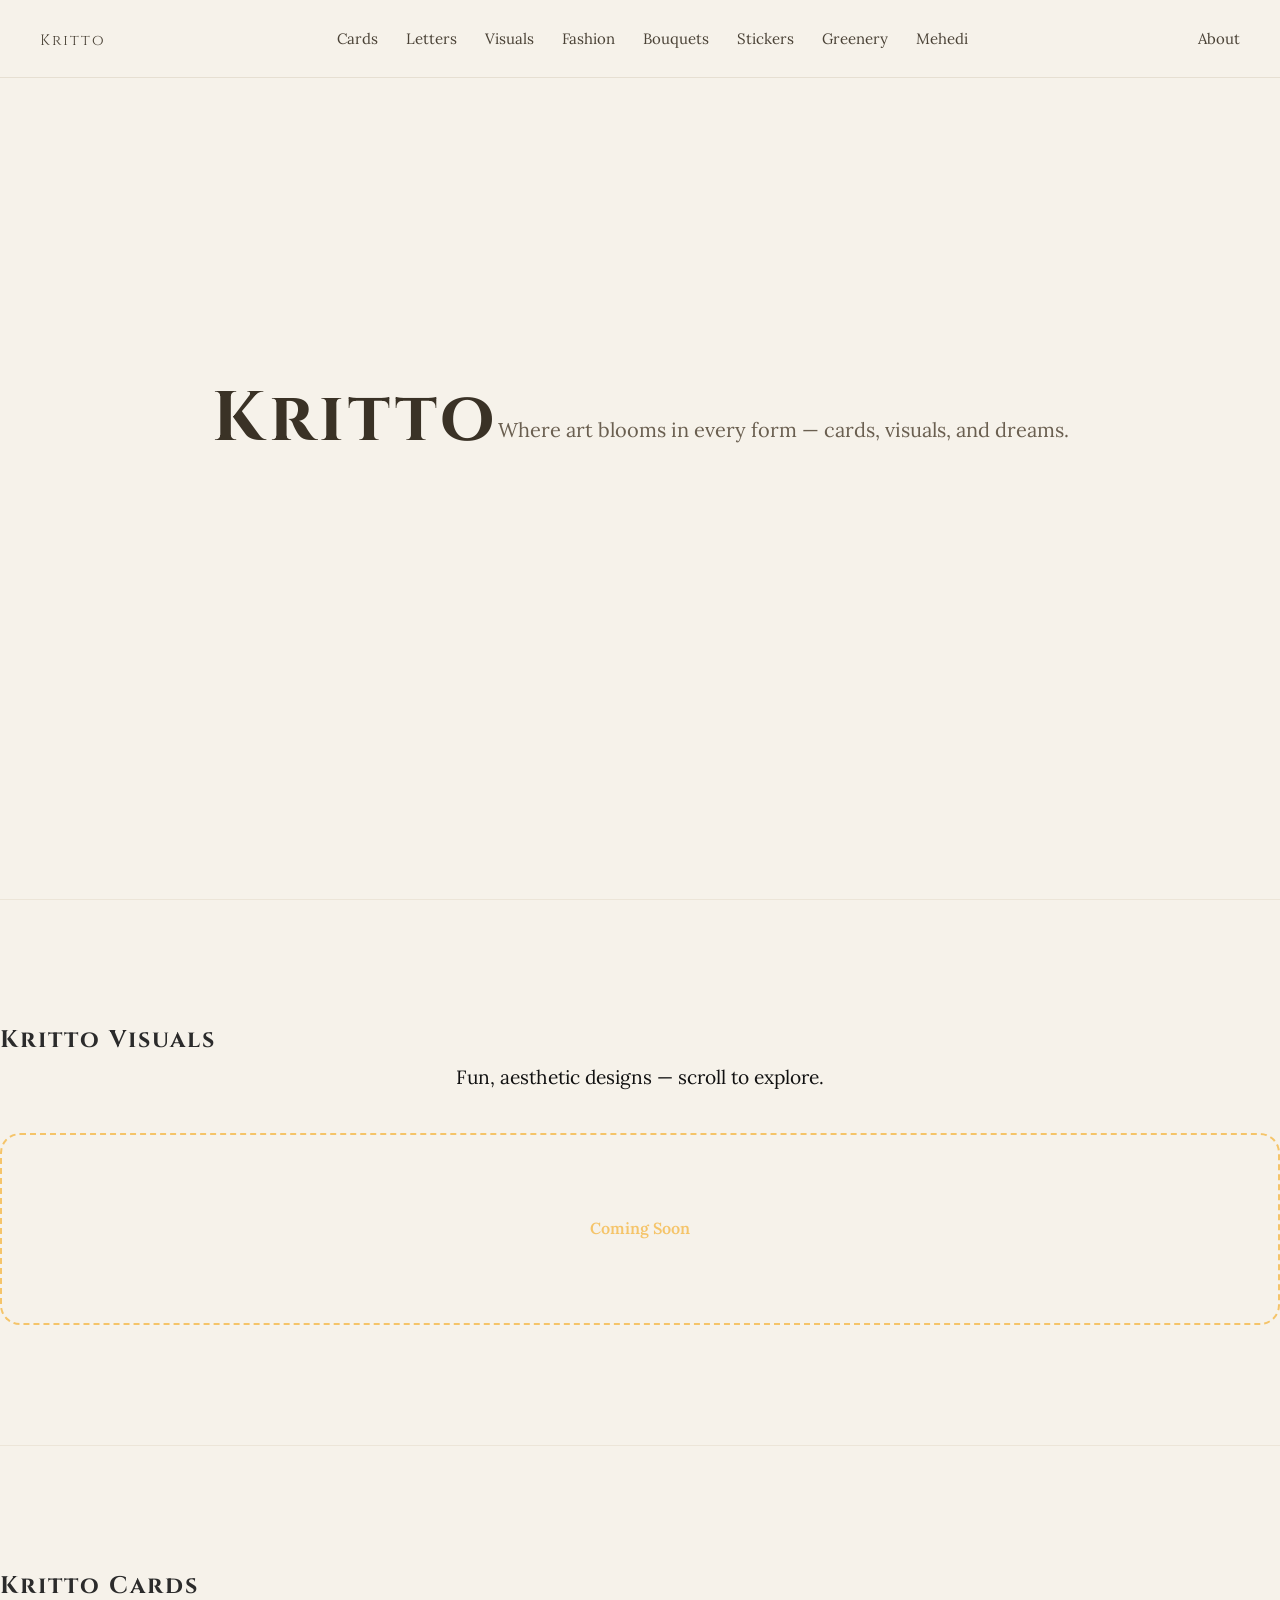
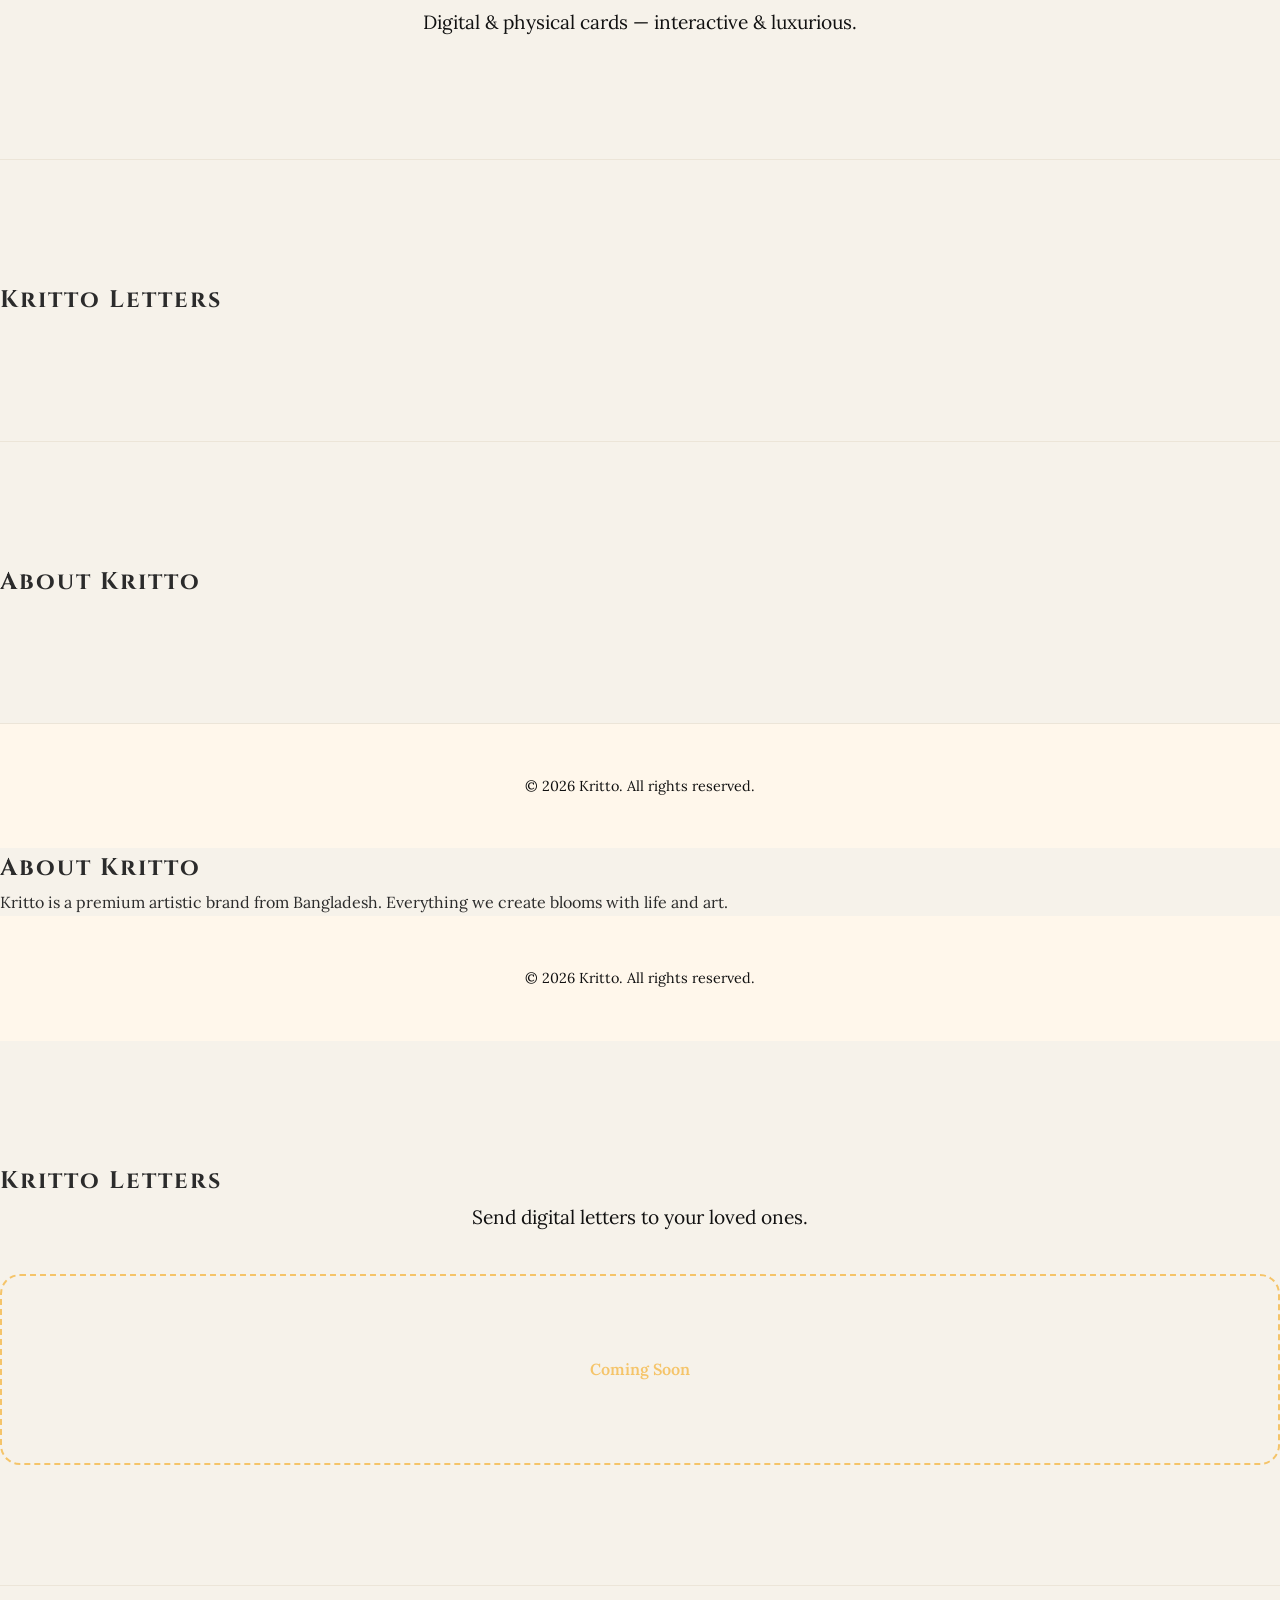
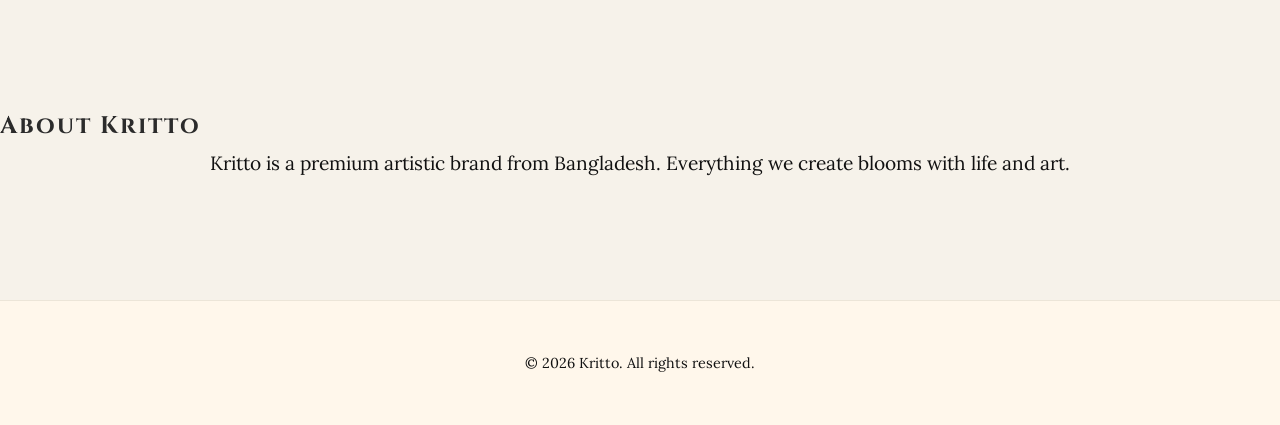
==== index.html @ 7449be68 "Update index.html" ====
<!DOCTYPE html>
<html lang="en">
<head>
  <meta charset="UTF-8">
  <meta name="viewport" content="width=device-width, initial-scale=1.0">
  <title>Kritto - Artistic Luxury</title>

  <!-- Fonts -->
  <link href="https://fonts.googleapis.com/css2?family=Cinzel:wght@700&family=Lora:wght@400;700&display=swap" rel="stylesheet">

  <!-- CSS -->
  <link rel="stylesheet" href="style.css">
</head>

<body>

<!-- NAV -->
<div id="nav-placeholder"></div>

<!-- HERO -->
<section id="home" class="hero">
  <h1>Kritto</h1>
  <p>Where art blooms in every form — cards, visuals, and dreams.</p>
</section>


<!-- VISUALS -->
<section id="visuals" class="section">
  <h2>Kritto Visuals</h2>
  <p>Fun, aesthetic designs — scroll to explore.</p>
  <div class="coming-soon">Coming Soon</div>
</section>

<!-- OTHER SECTIONS -->
<section id="cards" class="section">
  <h2>Kritto Cards</h2>
  <p>Digital & physical cards — interactive & luxurious.</p>
</section>

<section id="letters" class="section">
  <h2>Kritto Letters</h2>
</section>

<section id="about" class="section">
  <h2>About Kritto</h2>
</section>

<!-- FOOTER -->
<footer>
  &copy; 2026 Kritto. All rights reserved.
</footer>

<!-- NAV LOAD SCRIPT -->
<script>
fetch('nav.html')
  .then(response => response.text())
  .then(data => {
    document.getElementById('nav-placeholder').innerHTML = data;
  });
</script>

<!-- JS -->
<script src="script.js"></script>

</body>
</html>    <h2>About Kritto</h2>
    <p>Kritto is a premium artistic brand from Bangladesh. Everything we create blooms with life and art.</p>
  </section>

  <!-- FOOTER -->
  <footer>
    &copy; 2026 Kritto. All rights reserved.
  </footer>

  <!-- JS -->
  <script src="script.js"></script>
</body>
</html>  <!-- LETTERS -->
  <section id="letters">
    <h2>Kritto Letters</h2>
    <p>Send digital letters to your loved ones.</p>
    <div class="coming-soon">Coming Soon</div>
  </section>

  <!-- ABOUT -->
  <section id="about">
    <h2>About Kritto</h2>
    <p>Kritto is a premium artistic brand from Bangladesh. Everything we create blooms with life and art.</p>
  </section>

  <!-- FOOTER -->
  <footer>
    &copy; 2026 Kritto. All rights reserved.
  </footer>

  <!-- JS -->
  <script src="script.js"></script>

</body>
</html></section>

<!-- SCRIPT -->
<script src="script.js"></script>

<script>
fetch('nav.html')
  .then(response => response.text())
  .then(data => {
    document.getElementById('nav-placeholder').innerHTML = data;
  })
  .catch(error => console.error('Error loading nav:', error));
</script>

</body>
</html>
---- style.css ----
/* =========================
   GLOBAL RESET
========================= */

*{
margin:0;
padding:0;
box-sizing:border-box;
}

body{
font-family:'Lora', serif;
background:#f6f2ea;
color:#2b2b2b;
line-height:1.7;
overflow-x:hidden;
}

h1,h2,h3{
font-family:'Cinzel', serif;
font-weight:700;
letter-spacing:2px;
}


/* =========================
   CONTAINER
========================= */

.container{
max-width:1200px;
margin:auto;
padding:0 40px;
}

/* =========================
   NAVIGATION
========================= */

nav{
position:fixed;
top:0;
width:100%;
background:#f6f2ea;
border-bottom:1px solid #e6dfd2;
z-index:1000;
}

nav .nav-inner{
display:flex;
justify-content:space-between;
align-items:center;
padding:18px 40px;
}

.logo{
font-family:'Cinzel', serif;
font-size:24px;
letter-spacing:2px;
color:#3a3226;
}

nav ul{
display:flex;
gap:28px;
list-style:none;
}

nav a{
text-decoration:none;
color:#4a4236;
font-size:15px;
transition:color .3s ease;
}

nav a:hover{
color:#8a6b3d;
}

/* =========================
   HERO
========================= */

.hero{
height:100vh;
display:flex;
align-items:center;
justify-content:center;
text-align:center;
padding-top:80px;
}

.hero h1{
font-family:'Cinzel', serif;
font-size:70px;
letter-spacing:4px;
margin-bottom:20px;
color:#3a3226;
}

.hero p{
font-size:20px;
color:#6a5f50;
}

/* =========================
   SECTIONS
========================= */

section{
padding:120px 0;
border-bottom:1px solid #ece5d8;
}

.section-title{
font-family:'Cinzel', serif;
font-size:36px;
margin-bottom:25px;
color:#3a3226;
text-align:center;
}

.section-text{
max-width:600px;
margin:auto;
text-align:center;
color:#6a5f50;
}

/* =========================
   CARDS GRID
========================= */

.cards-container{
margin-top:60px;
display:grid;
grid-template-columns:repeat(auto-fit,minmax(240px,1fr));
gap:30px;
}

.card{
background:#ffffff;
padding:40px;
border-radius:10px;
border:1px solid #ece5d8;
text-align:center;
transition:transform .35s ease, box-shadow .35s ease;
}

.card:hover{
transform:translateY(-6px);
box-shadow:0 10px 30px rgba(0,0,0,0.08);
}

.card-title{
font-family:'Cinzel', serif;
font-size:20px;
margin-bottom:10px;
}

/* =========================
   COMING SOON BOX
========================= */

.coming-soon{
margin-top:40px;
padding:50px;
border:1px dashed #c9b79b;
text-align:center;
border-radius:8px;
color:#7a6b56;
}

/* =========================
   FOOTER
========================= */

footer{
padding:40px 0;
text-align:center;
font-size:14px;
color:#7a6b56;
background:#f0eadf;
}

/* =========================
   RESPONSIVE
========================= */

@media(max-width:768px){

.hero h1{
font-size:46px;
}

nav ul{
display:none;
}

.container{
padding:0 20px;
}

}section p {
  text-align:center;
  font-size:1.2rem;
  color:#111;
}

/* =========================
   CARDS
========================= */
.cards-container {
  display:flex;
  flex-wrap:wrap;
  justify-content:center;
  gap:30px;
  max-width:100%;
}

.card {
  width:250px;
  height:350px;
  background:linear-gradient(145deg,#fff7eb,#f5c469);
  border-radius:25px;
  box-shadow:0 25px 45px rgba(0,0,0,0.1),0 10px 15px rgba(245,196,105,0.3);
  display:flex;
  justify-content:center;
  align-items:center;
  font-size:1.5rem;
  font-weight:700;
  color:#111;
  transition:all 0.5s ease;
  cursor:pointer;
}

.card:hover {
  transform:translateY(-15px) rotateX(5deg) rotateY(5deg);
  box-shadow:0 35px 60px rgba(0,0,0,0.15),0 15px 25px rgba(245,196,105,0.4);
}

/* =========================
   COMING SOON
========================= */
.coming-soon {
  text-align:center;
  padding:80px 20px;
  border:2px dashed #f5c469;
  border-radius:20px;
  font-weight:600;
  color:#f5c469;
  animation:pulse 2s infinite;
}

@keyframes pulse {
  0%,100%{ transform:scale(1); opacity:0.85; }
  50%{ transform:scale(1.05); opacity:1; }
}

/* =========================
   FOOTER
========================= */
footer {
  padding:50px 20px;
  text-align:center;
  color:#111;
  font-size:0.9rem;
  background:#fff7eb;
}

/* =========================
   RESPONSIVE
========================= */
@media(max-width:1024px){
  nav{padding:15px 30px;}
  .hero h1{font-size:3rem;}
  .hero p{font-size:1.3rem;}
}

@media(max-width:768px){
  nav ul{gap:15px; flex-wrap:wrap;}
  .hero h1{font-size:2.2rem;}
  .hero p{font-size:1rem;}
  .cards-container{gap:20px;}
  .card{width:200px;height:280px;font-size:1.2rem;}
}

.kritto visual-section {
  padding: 80px 20px;
  background-color: #fdf8f2; /* warm premium background */
  text-align: center;
}

.section-header h2 {
  font-family: 'Playfair Display', serif;
  font-size: 36px;
  color: #3e342a;
  margin-bottom: 10px;
}

.section-header p {
  font-family: 'Lora', serif;
  font-size: 18px;
  color: #5a4d41;
  opacity: 0.9;
  margin-bottom: 40px;
}

.visuals-gallery {
  display: grid;
  grid-template-columns: repeat(auto-fit, minmax(250px, 1fr));
  gap: 30px;
}

.visual-item img {
  width: 100%;
  border-radius: 16px;
  box-shadow: 0 10px 30px rgba(0,0,0,0.12);
  transition: transform 0.3s ease, box-shadow 0.3s ease;
}

.visual-item img:hover {
  transform: scale(1.05);
  box-shadow: 0 15px 35px rgba(0,0,0,0.18);
}
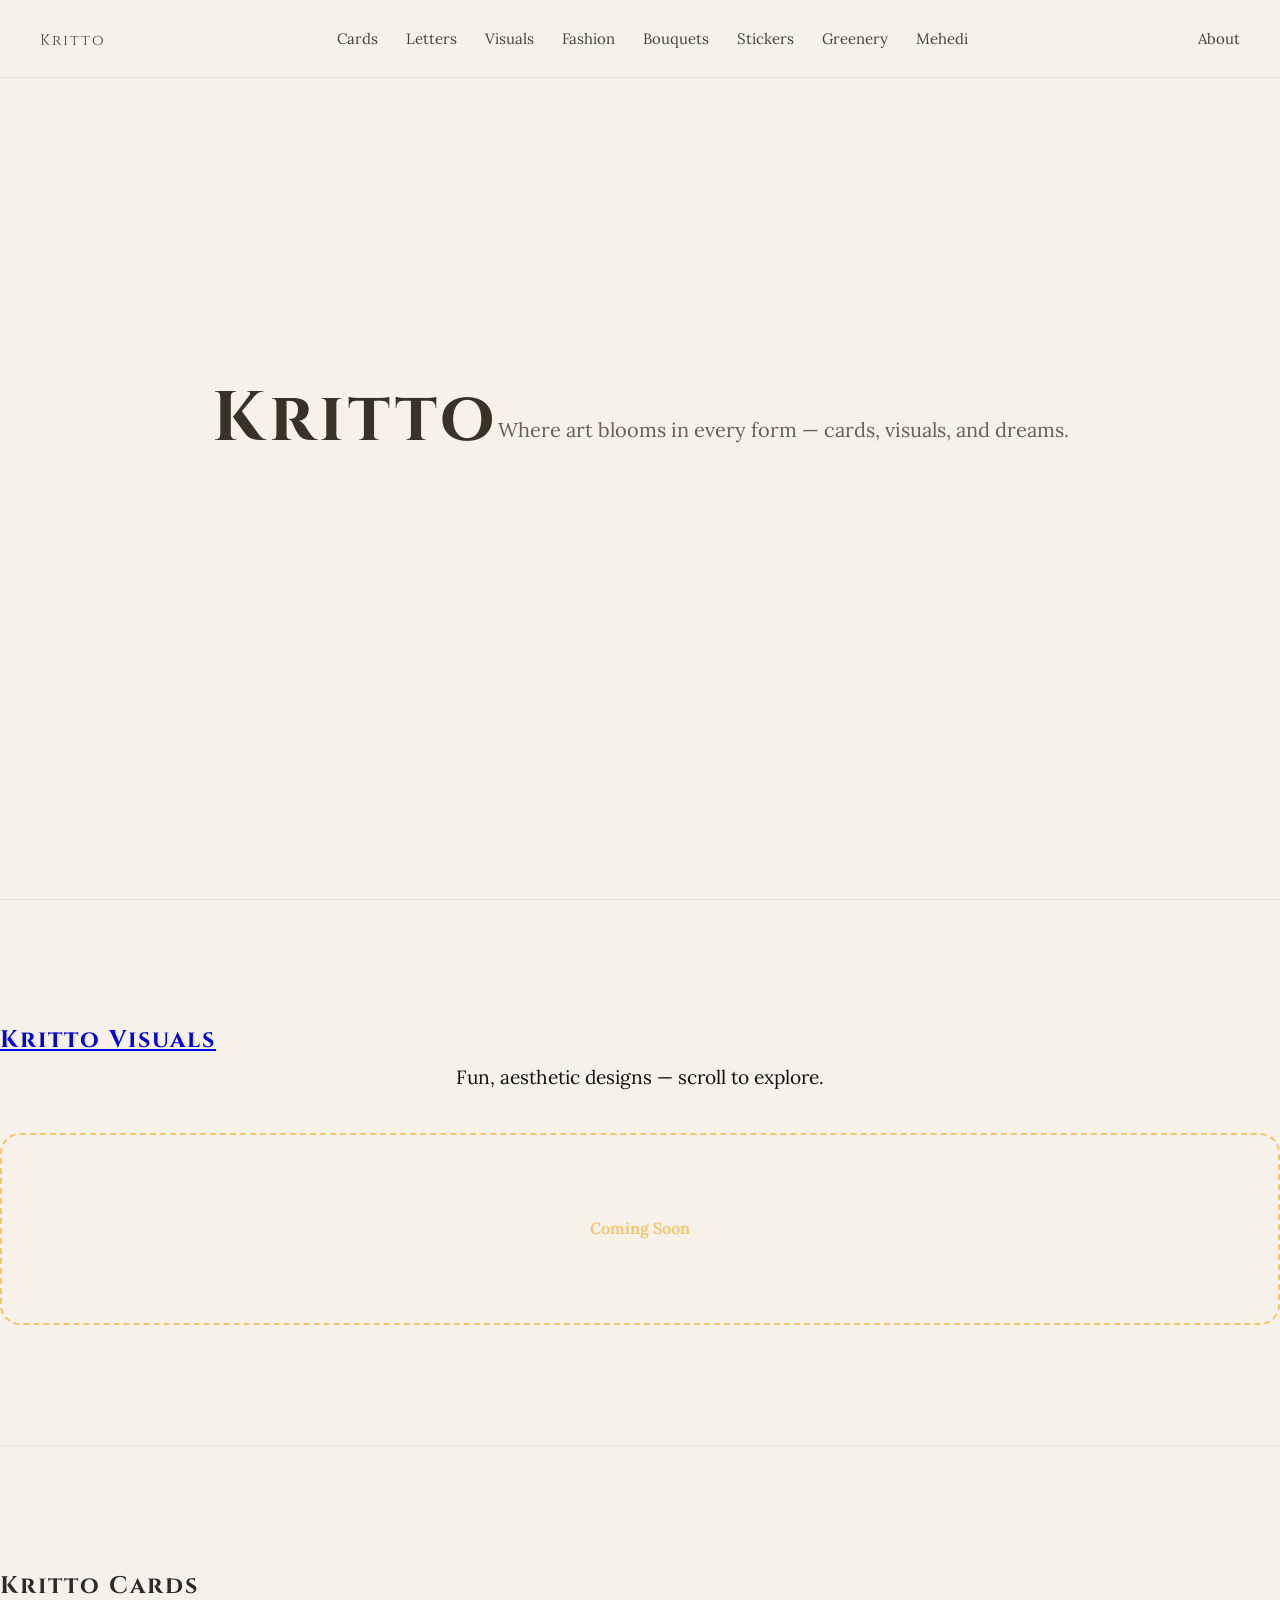
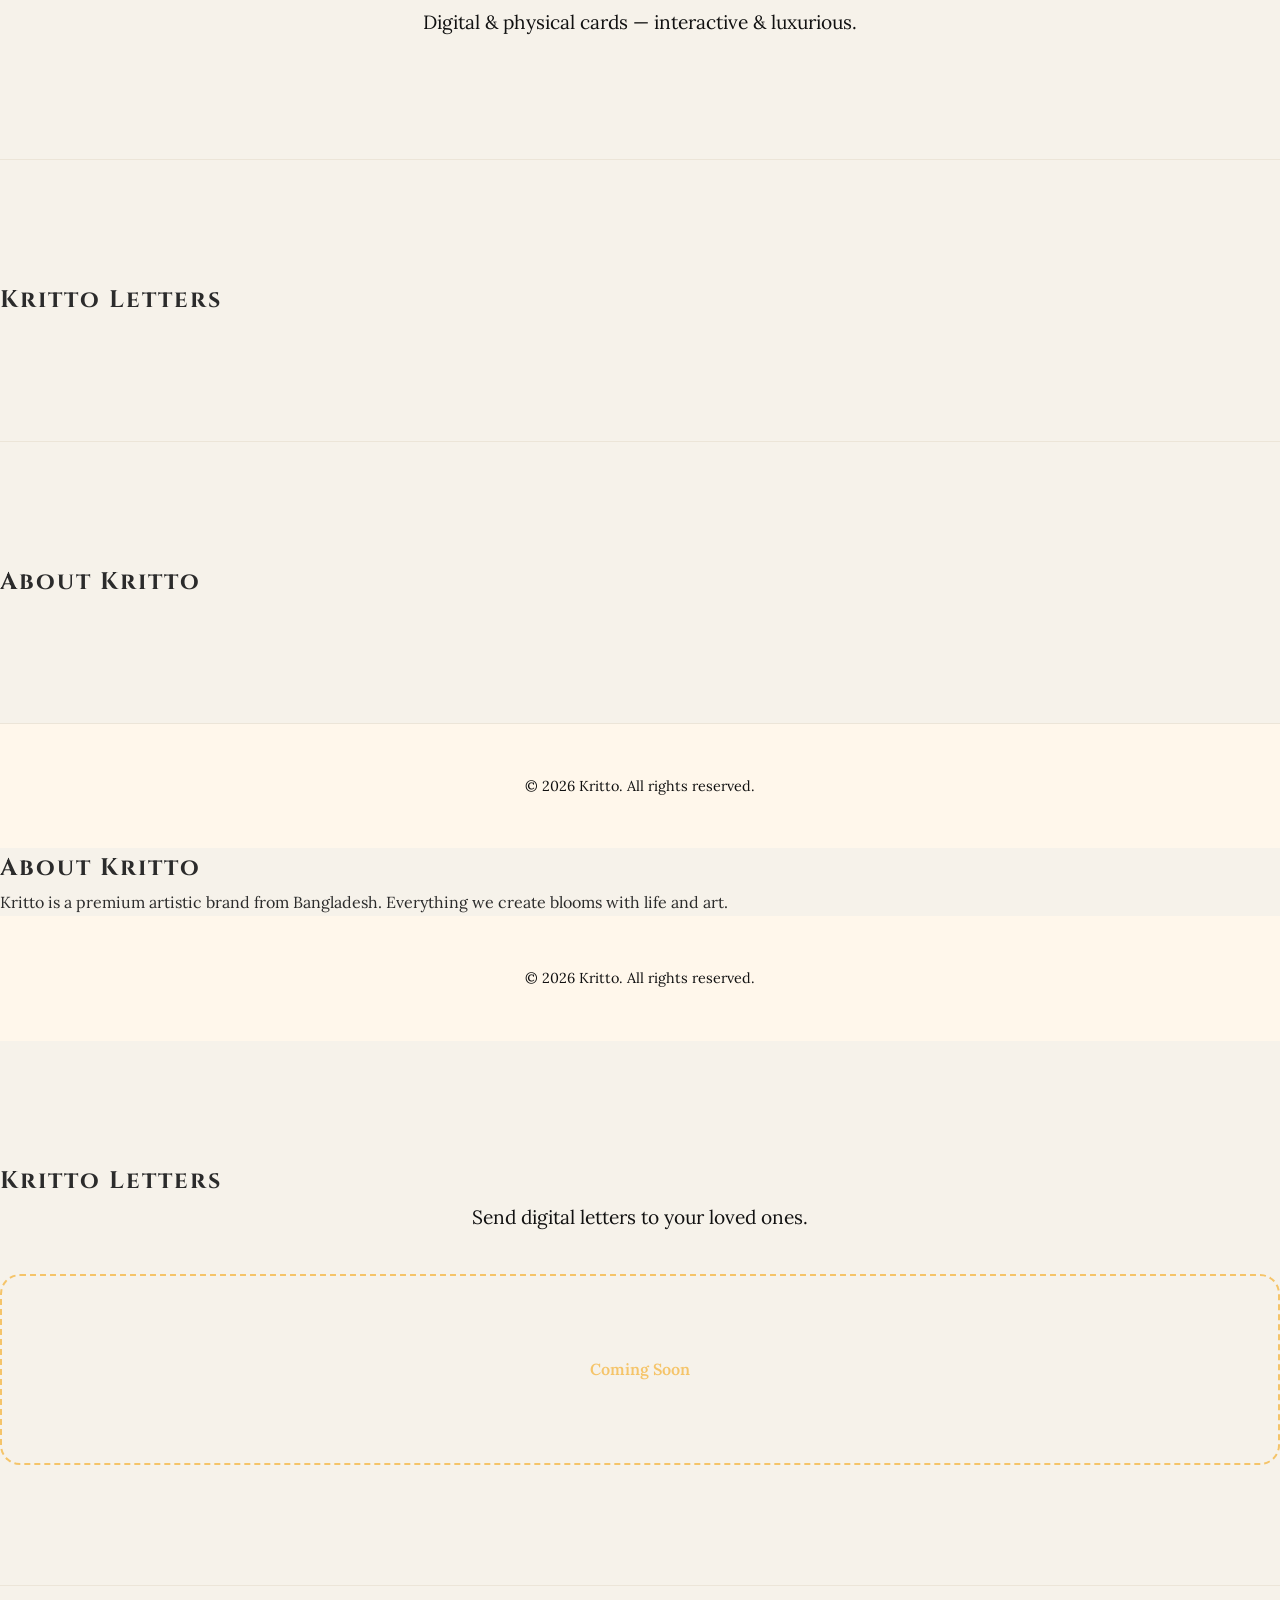
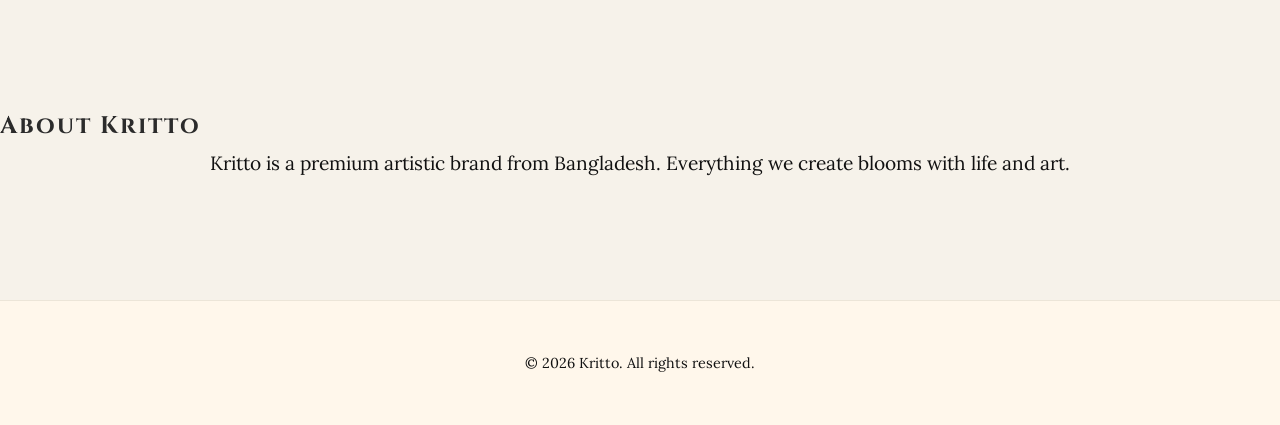
==== commit 488500cd: "Update index.html" ====
--- a/index.html
+++ b/index.html
@@ -26,7 +26,9 @@
 
 <!-- VISUALS -->
 <section id="visuals" class="section">
-  <h2>Kritto Visuals</h2>
+  <h2>
+    <a href="visuals.html">Kritto Visuals</a>
+  </h2>
   <p>Fun, aesthetic designs — scroll to explore.</p>
   <div class="coming-soon">Coming Soon</div>
 </section>
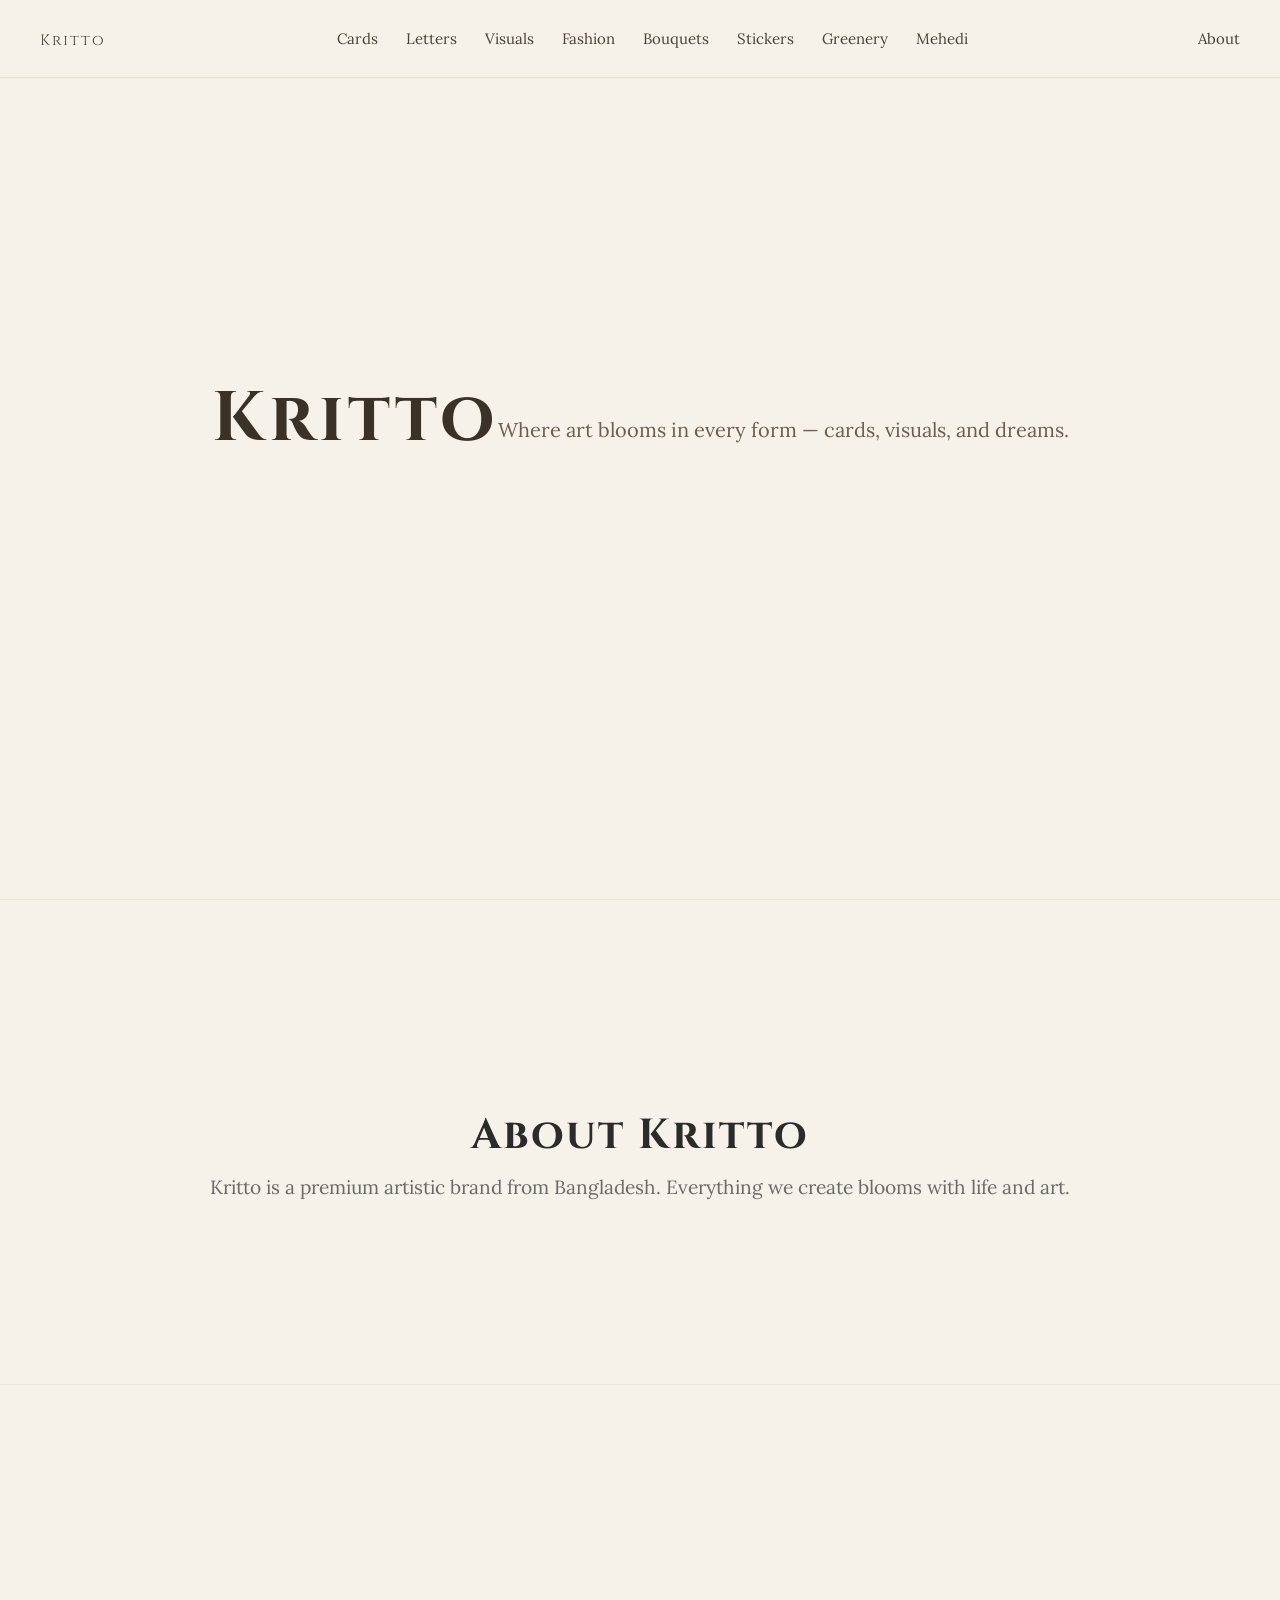
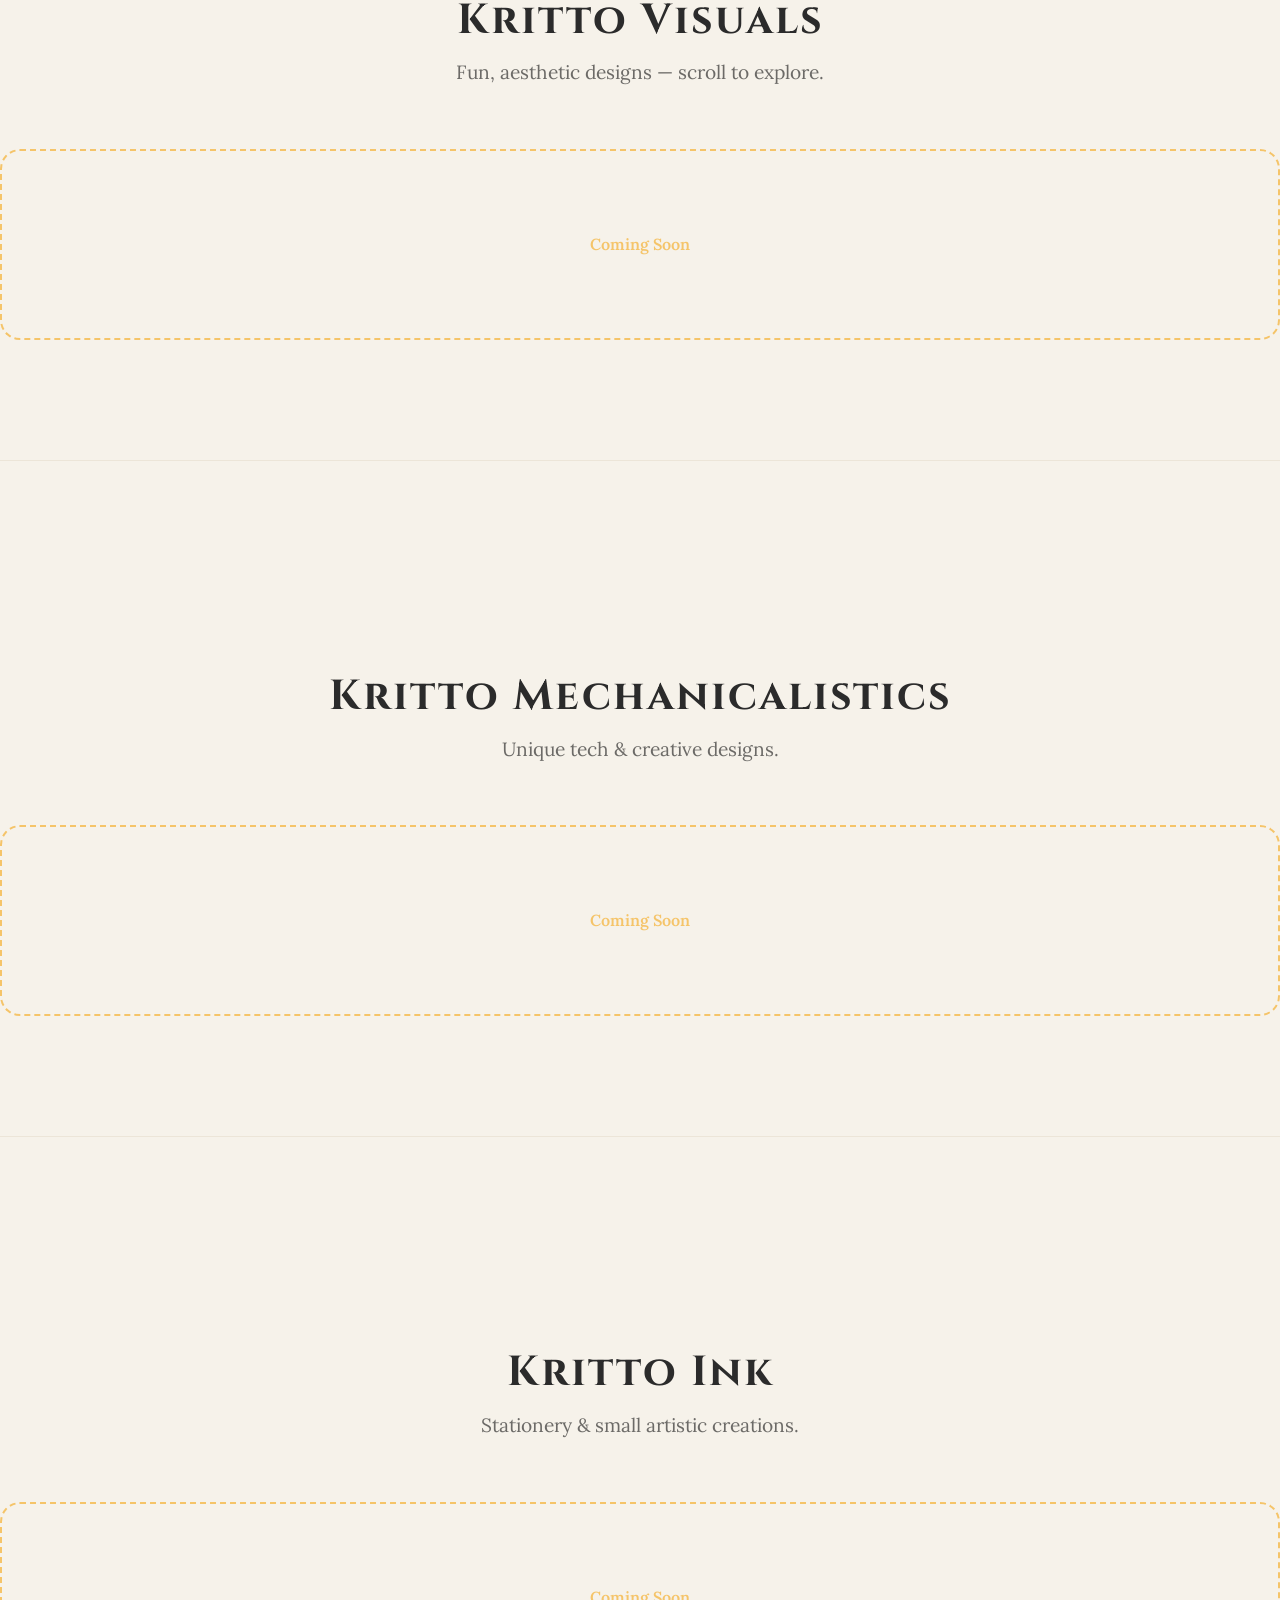
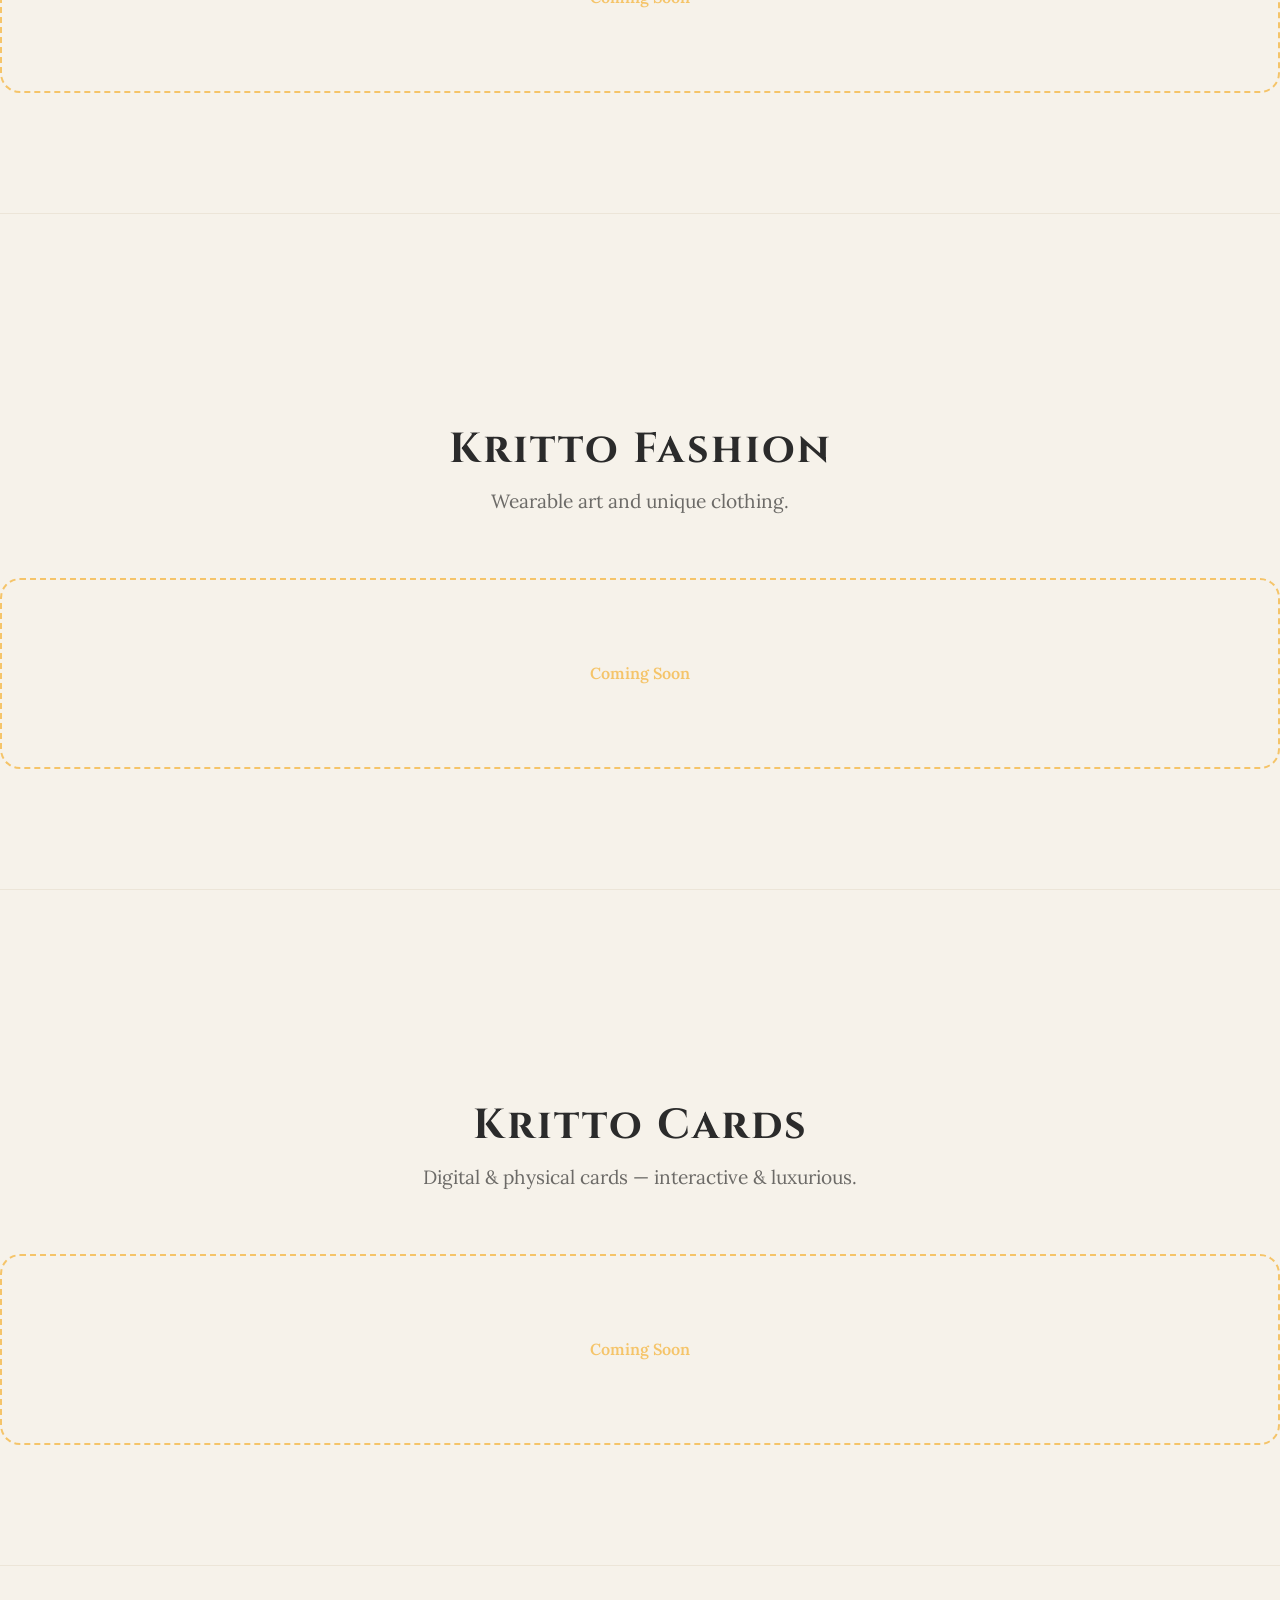
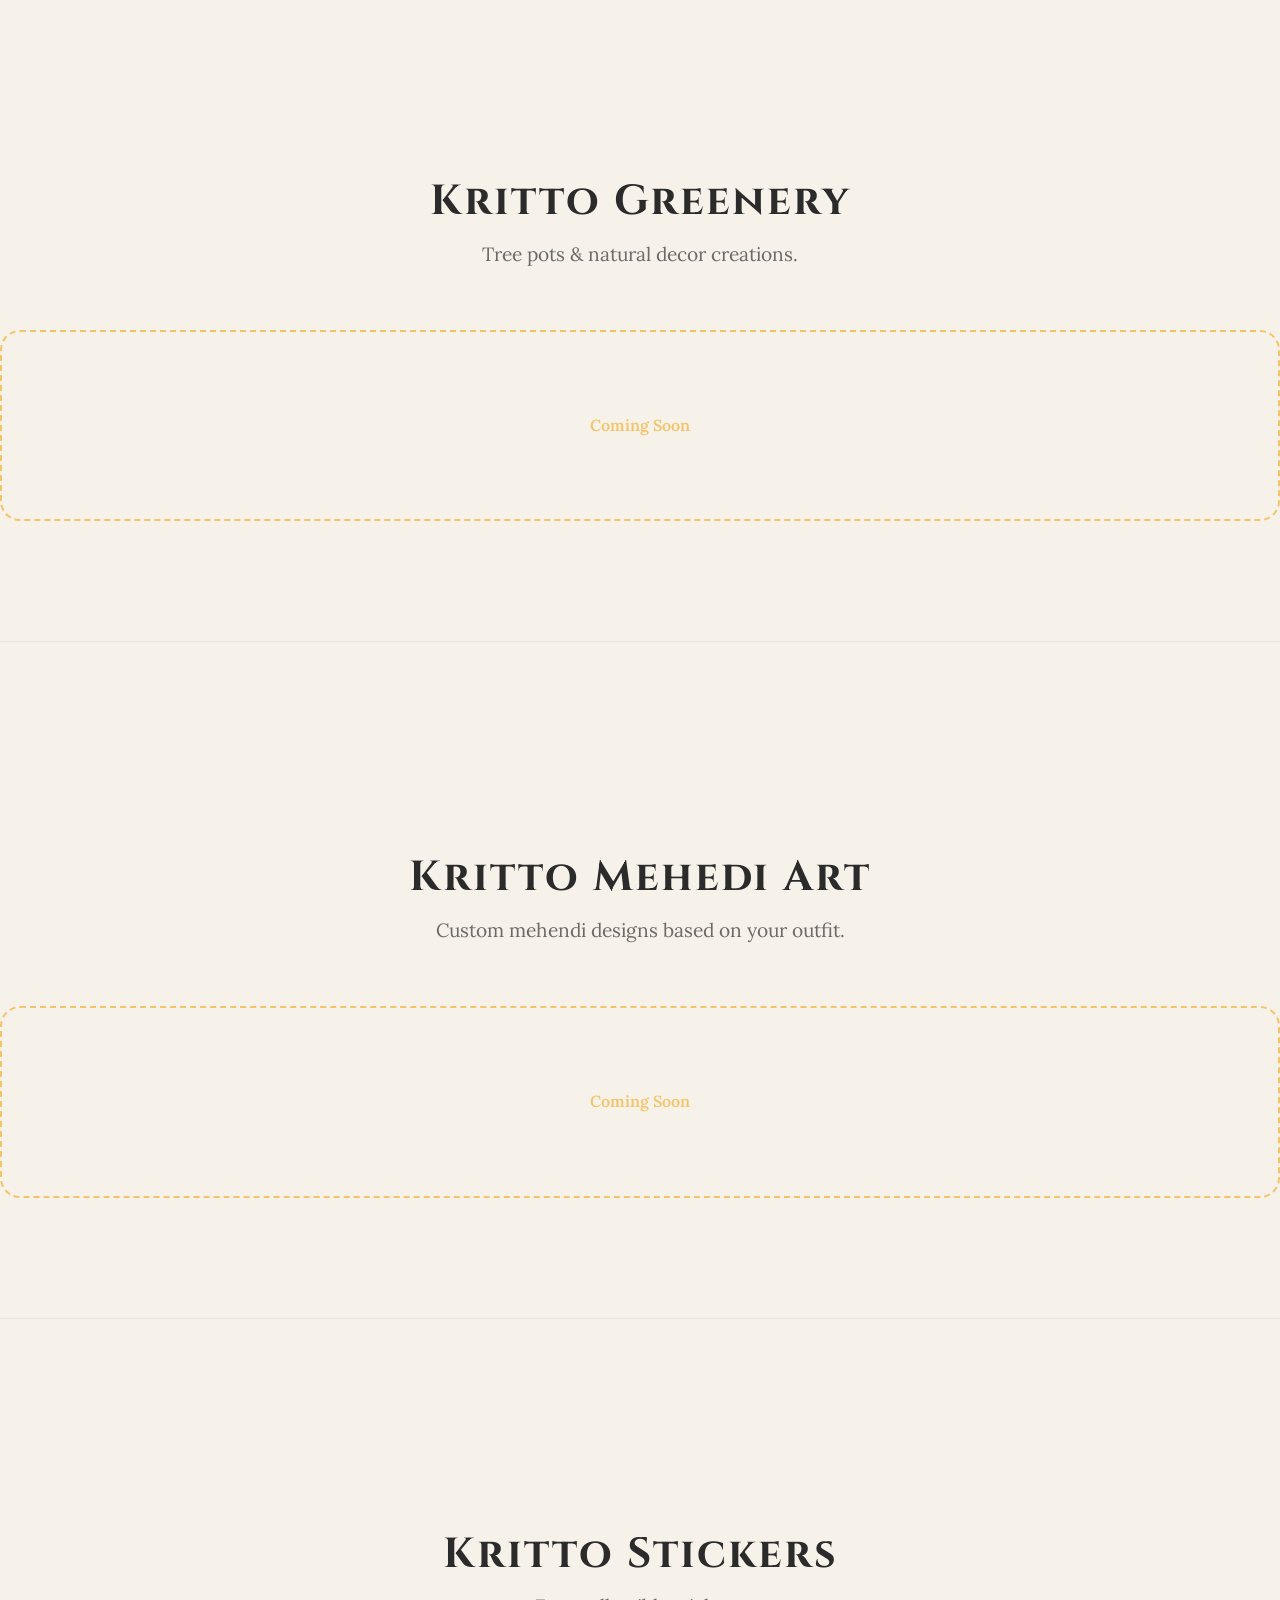
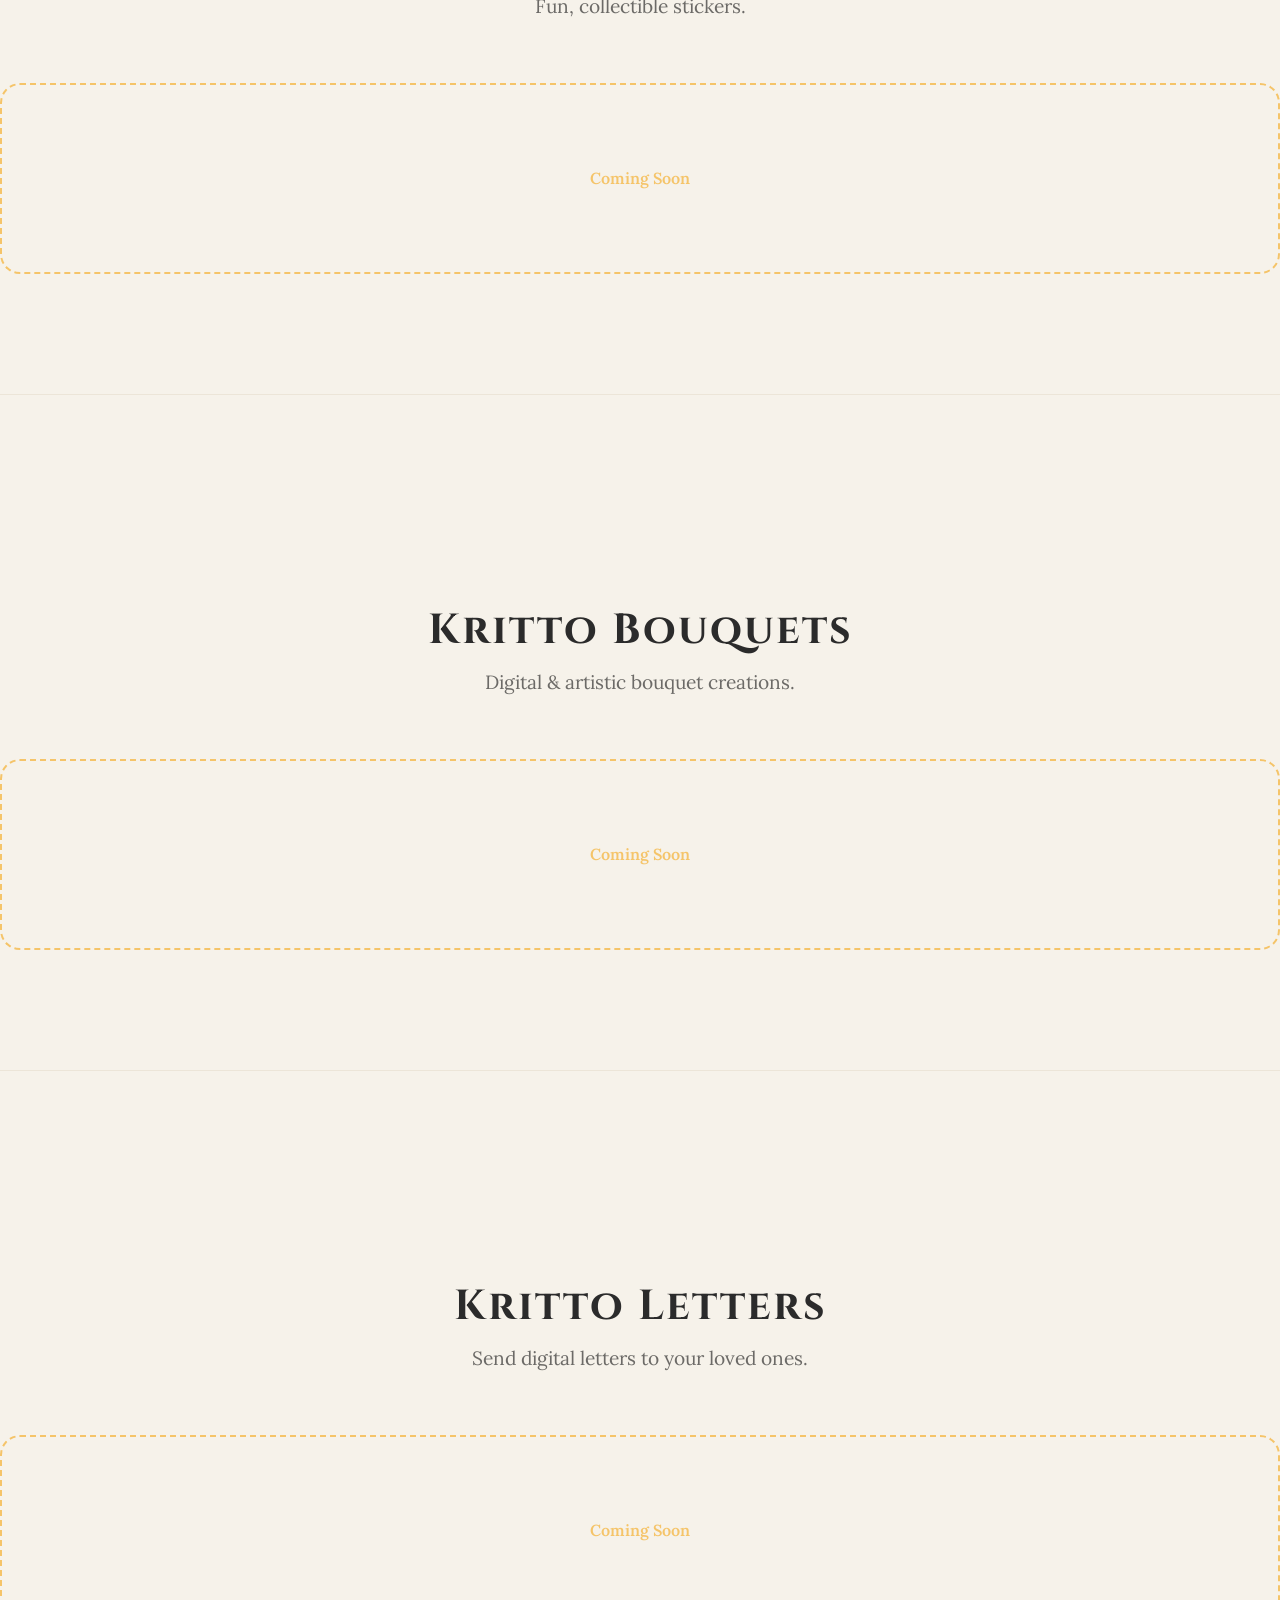
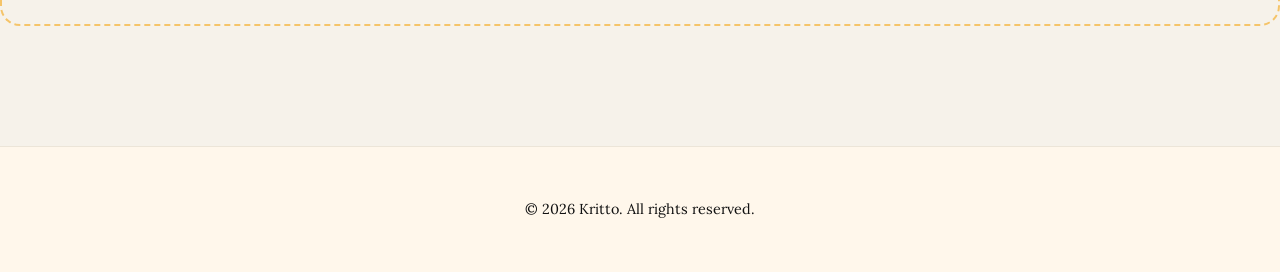
==== commit ebcc88a7: "Update index.html" ====
--- a/index.html
+++ b/index.html
@@ -8,110 +8,116 @@
   <!-- Fonts -->
   <link href="https://fonts.googleapis.com/css2?family=Cinzel:wght@700&family=Lora:wght@400;700&display=swap" rel="stylesheet">
 
-  <!-- CSS -->
+  <!-- Main CSS -->
   <link rel="stylesheet" href="style.css">
+
+  <!-- Optional Section-specific CSS -->
+  <!-- <link rel="stylesheet" href="visuals.css"> -->
 </head>
-
 <body>
 
-<!-- NAV -->
-<div id="nav-placeholder"></div>
+  <!-- NAVIGATION -->
+  <div id="nav-placeholder"></div>
 
-<!-- HERO -->
-<section id="home" class="hero">
-  <h1>Kritto</h1>
-  <p>Where art blooms in every form — cards, visuals, and dreams.</p>
-</section>
+  <!-- HERO -->
+  <section id="home" class="hero">
+    <h1>Kritto</h1>
+    <p>Where art blooms in every form — cards, visuals, and dreams.</p>
+  </section>
 
-
-<!-- VISUALS -->
-<section id="visuals" class="section">
-  <h2>
-    <a href="visuals.html">Kritto Visuals</a>
-  </h2>
-  <p>Fun, aesthetic designs — scroll to explore.</p>
-  <div class="coming-soon">Coming Soon</div>
-</section>
-
-<!-- OTHER SECTIONS -->
-<section id="cards" class="section">
-  <h2>Kritto Cards</h2>
-  <p>Digital & physical cards — interactive & luxurious.</p>
-</section>
-
-<section id="letters" class="section">
-  <h2>Kritto Letters</h2>
-</section>
-
-<section id="about" class="section">
-  <h2>About Kritto</h2>
-</section>
-
-<!-- FOOTER -->
-<footer>
-  &copy; 2026 Kritto. All rights reserved.
-</footer>
-
-<!-- NAV LOAD SCRIPT -->
-<script>
-fetch('nav.html')
-  .then(response => response.text())
-  .then(data => {
-    document.getElementById('nav-placeholder').innerHTML = data;
-  });
-</script>
-
-<!-- JS -->
-<script src="script.js"></script>
-
-</body>
-</html>    <h2>About Kritto</h2>
+  
+  <!-- ABOUT -->
+  <section id="about" class="section">
+    <h2>About Kritto</h2>
     <p>Kritto is a premium artistic brand from Bangladesh. Everything we create blooms with life and art.</p>
   </section>
+
+  <!-- VISUALS -->
+  <section id="visuals" class="section">
+    <h2>Kritto Visuals</h2>
+    <p>Fun, aesthetic designs — scroll to explore.</p>
+    <div class="coming-soon">Coming Soon</div>
+  </section>
+
+  <!-- MECHANICALISTICS -->
+  <section id="mechanicalistics" class="section">
+    <h2>Kritto Mechanicalistics</h2>
+    <p>Unique tech & creative designs.</p>
+    <div class="coming-soon">Coming Soon</div>
+  </section>
+
+  <!-- INK -->
+  <section id="ink" class="section">
+    <h2>Kritto Ink</h2>
+    <p>Stationery & small artistic creations.</p>
+    <div class="coming-soon">Coming Soon</div>
+  </section>
+
+  <!-- FASHION -->
+  <section id="fashion" class="section">
+    <h2>Kritto Fashion</h2>
+    <p>Wearable art and unique clothing.</p>
+    <div class="coming-soon">Coming Soon</div>
+  </section>
+
+  <!-- CARDS -->
+  <section id="cards" class="section">
+    <h2>Kritto Cards</h2>
+    <p>Digital & physical cards — interactive & luxurious.</p>
+    <div class="coming-soon">Coming Soon</div>
+  </section>
+
+  <!-- GREENERY -->
+  <section id="greenery" class="section">
+    <h2>Kritto Greenery</h2>
+    <p>Tree pots & natural decor creations.</p>
+    <div class="coming-soon">Coming Soon</div>
+  </section>
+
+  <!-- MEHEDI ART -->
+  <section id="mehedi" class="section">
+    <h2>Kritto Mehedi Art</h2>
+    <p>Custom mehendi designs based on your outfit.</p>
+    <div class="coming-soon">Coming Soon</div>
+  </section>
+
+  <!-- STICKERS -->
+  <section id="stickers" class="section">
+    <h2>Kritto Stickers</h2>
+    <p>Fun, collectible stickers.</p>
+    <div class="coming-soon">Coming Soon</div>
+  </section>
+
+  <!-- BOUQUETS -->
+  <section id="bouquets" class="section">
+    <h2>Kritto Bouquets</h2>
+    <p>Digital & artistic bouquet creations.</p>
+    <div class="coming-soon">Coming Soon</div>
+  </section>
+
+  <!-- LETTERS -->
+  <section id="letters" class="section">
+    <h2>Kritto Letters</h2>
+    <p>Send digital letters to your loved ones.</p>
+    <div class="coming-soon">Coming Soon</div>
+  </section>
+
 
   <!-- FOOTER -->
   <footer>
     &copy; 2026 Kritto. All rights reserved.
   </footer>
 
-  <!-- JS -->
+  <!-- SCRIPTS -->
   <script src="script.js"></script>
-</body>
-</html>  <!-- LETTERS -->
-  <section id="letters">
-    <h2>Kritto Letters</h2>
-    <p>Send digital letters to your loved ones.</p>
-    <div class="coming-soon">Coming Soon</div>
-  </section>
-
-  <!-- ABOUT -->
-  <section id="about">
-    <h2>About Kritto</h2>
-    <p>Kritto is a premium artistic brand from Bangladesh. Everything we create blooms with life and art.</p>
-  </section>
-
-  <!-- FOOTER -->
-  <footer>
-    &copy; 2026 Kritto. All rights reserved.
-  </footer>
-
-  <!-- JS -->
-  <script src="script.js"></script>
-
-</body>
-</html></section>
-
-<!-- SCRIPT -->
-<script src="script.js"></script>
-
-<script>
-fetch('nav.html')
-  .then(response => response.text())
-  .then(data => {
-    document.getElementById('nav-placeholder').innerHTML = data;
-  })
-  .catch(error => console.error('Error loading nav:', error));
-</script>
+  <script>
+    fetch('nav.html')
+      .then(response => response.text())
+      .then(data => {
+        document.getElementById('nav-placeholder').innerHTML = data;
+      })
+      .catch(error => console.error('Error loading nav:', error));
+  </script>
 
 </body>
 </html>
--- a/style.css
+++ b/style.css
@@ -285,41 +285,76 @@
   .card{width:200px;height:280px;font-size:1.2rem;}
 }
 
-.kritto visual-section {
-  padding: 80px 20px;
-  background-color: #fdf8f2; /* warm premium background */
+./* ===== VISUALS PAGE (MUSEUM STYLE) ===== */
+
+body {
+  background: #0b0b0c;
+  color: #e8e6e3;
+}
+
+/* SECTION TITLE */
+.section h2 {
+  font-family: 'Cinzel', serif;
+  font-size: 42px;
+  letter-spacing: 2px;
   text-align: center;
-}
-
-.section-header h2 {
-  font-family: 'Playfair Display', serif;
-  font-size: 36px;
-  color: #3e342a;
-  margin-bottom: 10px;
-}
-
-.section-header p {
-  font-family: 'Lora', serif;
-  font-size: 18px;
-  color: #5a4d41;
-  opacity: 0.9;
+  margin-top: 80px;
+}
+
+.section p {
+  text-align: center;
+  opacity: 0.6;
+  margin-bottom: 60px;
+}
+
+/* GALLERY LAYOUT */
+.visuals-gallery {
+  column-count: 3;
+  column-gap: 40px;
+  padding: 0 80px 100px;
+}
+
+/* IMAGE BLOCK */
+.visuals-gallery img {
+  width: 100%;
   margin-bottom: 40px;
-}
-
-.visuals-gallery {
-  display: grid;
-  grid-template-columns: repeat(auto-fit, minmax(250px, 1fr));
-  gap: 30px;
-}
-
-.visual-item img {
-  width: 100%;
-  border-radius: 16px;
-  box-shadow: 0 10px 30px rgba(0,0,0,0.12);
-  transition: transform 0.3s ease, box-shadow 0.3s ease;
-}
-
-.visual-item img:hover {
-  transform: scale(1.05);
-  box-shadow: 0 15px 35px rgba(0,0,0,0.18);
-}
+  border-radius: 14px;
+  break-inside: avoid;
+  cursor: pointer;
+
+  transition: transform 0.6s ease, filter 0.6s ease, box-shadow 0.6s ease;
+}
+
+/* HOVER = FOCUS EFFECT */
+.visuals-gallery img:hover {
+  transform: scale(1.03);
+  filter: brightness(1.1);
+  box-shadow: 0 20px 60px rgba(0,0,0,0.8);
+}
+
+/* BACKGROUND FADE EFFECT */
+.visuals-gallery:hover img {
+  filter: brightness(0.5);
+}
+
+.visuals-gallery img:hover {
+  filter: brightness(1.1);
+}
+
+/* RESPONSIVE */
+@media (max-width: 900px) {
+  .visuals-gallery {
+    column-count: 2;
+    padding: 0 30px;
+  }
+}
+
+@media (max-width: 500px) {
+  .visuals-gallery {
+    column-count: 1;
+  }
+}
+
+.visuals-gallery img:active {
+  transform: scale(1.08);
+}
--- a/visuals.css
+++ b/visuals.css
@@ -0,0 +1,108 @@
+/* =========================
+   VISUALS PAGE - MUSEUM STYLE
+========================= */
+
+/* BODY & BACKGROUND */
+body {
+  font-family: 'Lora', serif;
+  background: #0b0b0c;       /* Dark gallery vibe */
+  color: #e8e6e3;            /* Soft text */
+  line-height: 1.7;
+  overflow-x: hidden;
+  margin: 0;
+  padding: 0;
+}
+
+/* SECTION TITLES */
+.section h2 {
+  font-family: 'Cinzel', serif;
+  font-size: 48px;
+  letter-spacing: 2px;
+  text-align: center;
+  margin: 100px 0 20px 0;
+  color: #f5e6c4;
+}
+
+.section p {
+  text-align: center;
+  opacity: 0.6;
+  margin-bottom: 60px;
+  font-size: 1.2rem;
+  max-width: 700px;
+  margin-left: auto;
+  margin-right: auto;
+}
+
+/* VISUALS GALLERY */
+.visuals-gallery {
+  column-count: 3;          /* Masonry style */
+  column-gap: 40px;
+  padding: 0 80px 100px;
+}
+
+/* INDIVIDUAL IMAGE BLOCK */
+.visuals-gallery img {
+  width: 100%;
+  margin-bottom: 40px;
+  border-radius: 16px;
+  break-inside: avoid;      /* Prevent images breaking column layout */
+  cursor: pointer;
+  transition: transform 0.6s ease, filter 0.6s ease, box-shadow 0.6s ease;
+  box-shadow: 0 10px 40px rgba(0,0,0,0.5);
+}
+
+/* HOVER / FOCUS EFFECT */
+.visuals-gallery img:hover {
+  transform: scale(1.05) rotateZ(0.5deg);
+  filter: brightness(1.15);
+  box-shadow: 0 25px 60px rgba(0,0,0,0.85), 0 10px 15px rgba(245,196,105,0.3);
+  z-index: 10;
+}
+
+/* MOUSEOVER FADE EFFECT ON OTHERS */
+.visuals-gallery:hover img {
+  filter: brightness(0.5);
+}
+
+.visuals-gallery img:hover {
+  filter: brightness(1.15);
+}
+
+/* CLICK EFFECT */
+.visuals-gallery img:active {
+  transform: scale(1.08);
+}
+
+/* RESPONSIVE MASONRY */
+@media (max-width: 1024px) {
+  .visuals-gallery {
+    column-count: 2;
+    padding: 0 50px 80px;
+  }
+}
+
+@media (max-width: 600px) {
+  .visuals-gallery {
+    column-count: 1;
+    padding: 0 20px 60px;
+  }
+  
+
+@keyframes pulse {
+  0%,100%{ transform:scale(1); opacity:0.85; }
+  50%{ transform:scale(1.05); opacity:1; }
+}
+
+/* SECTION SPACING */
+section {
+  padding-top: 120px;
+}
+
+/* FOOTER OVERRIDE FOR VISUALS PAGE */
+footer {
+  background: #0b0b0c;
+  color: #e8e6e3;
+  text-align: center;
+  padding: 50px 20px;
+  font-size: 0.9rem;
+  }
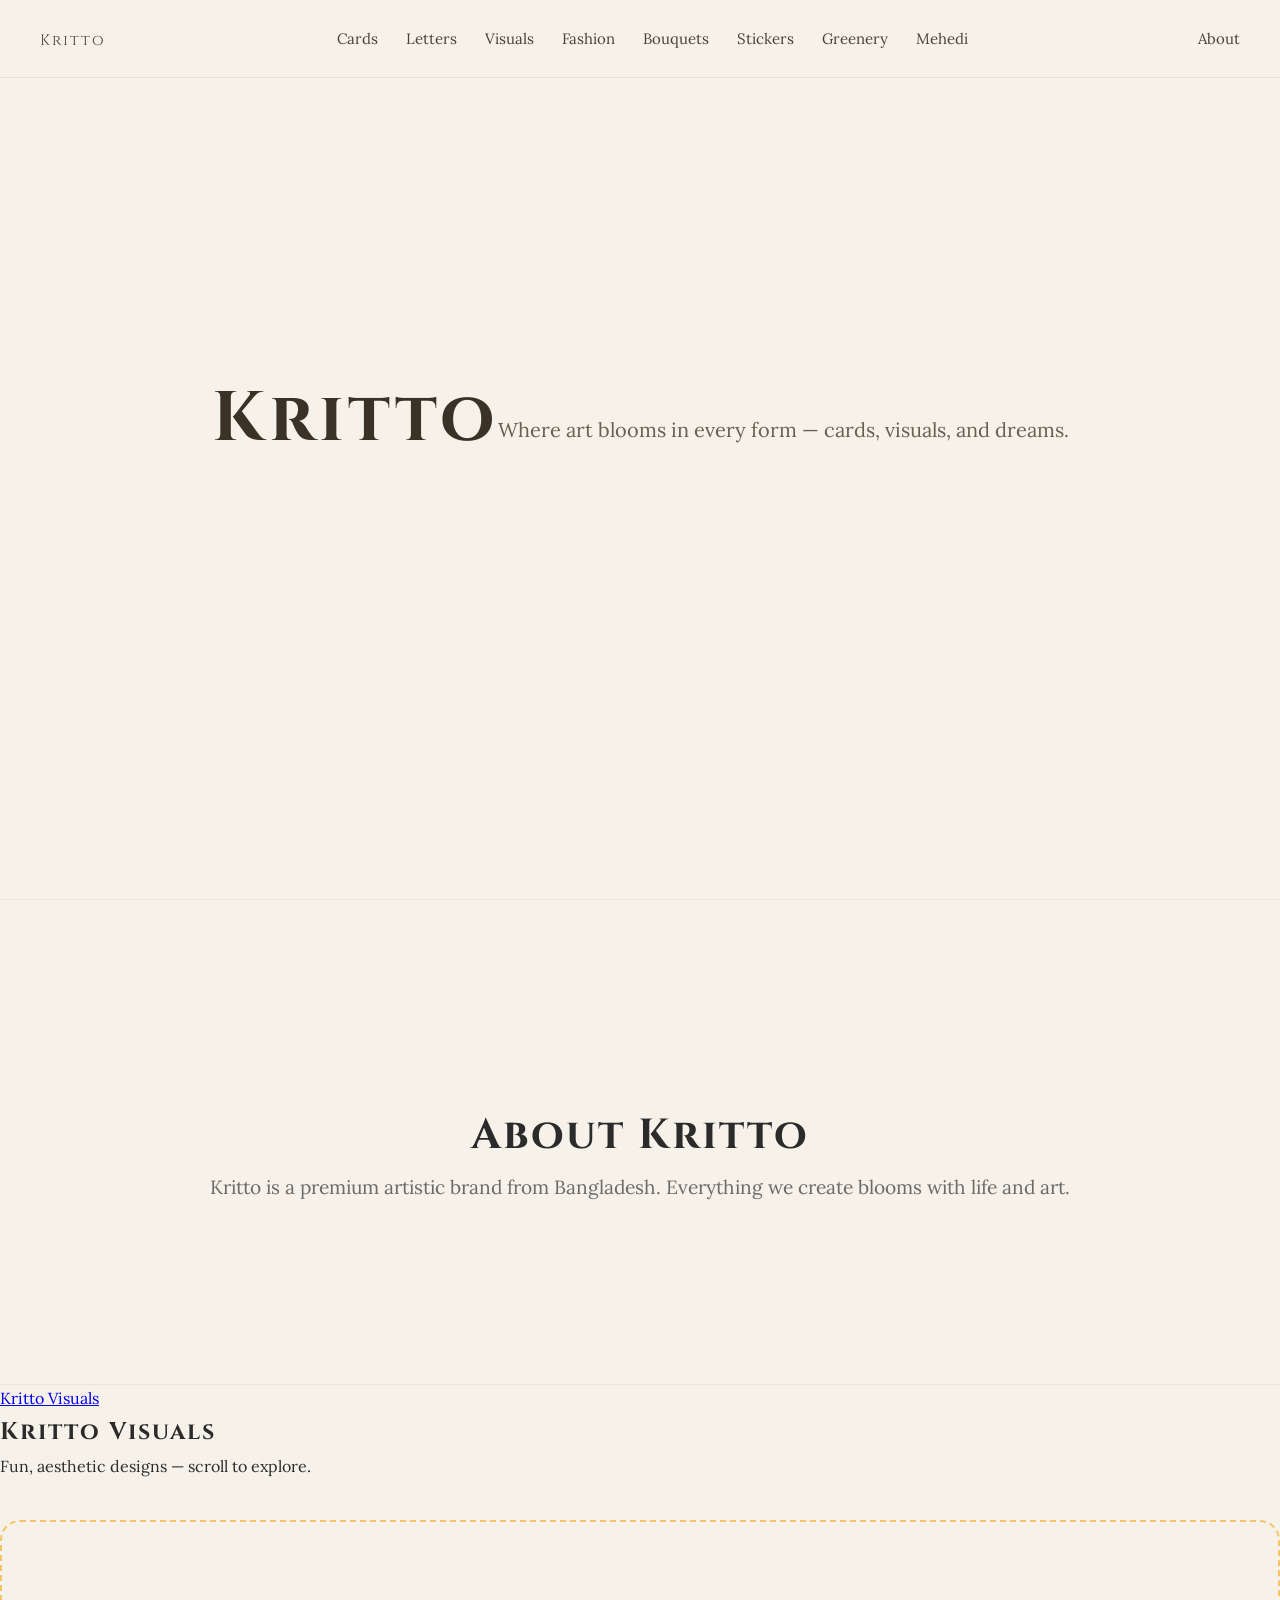
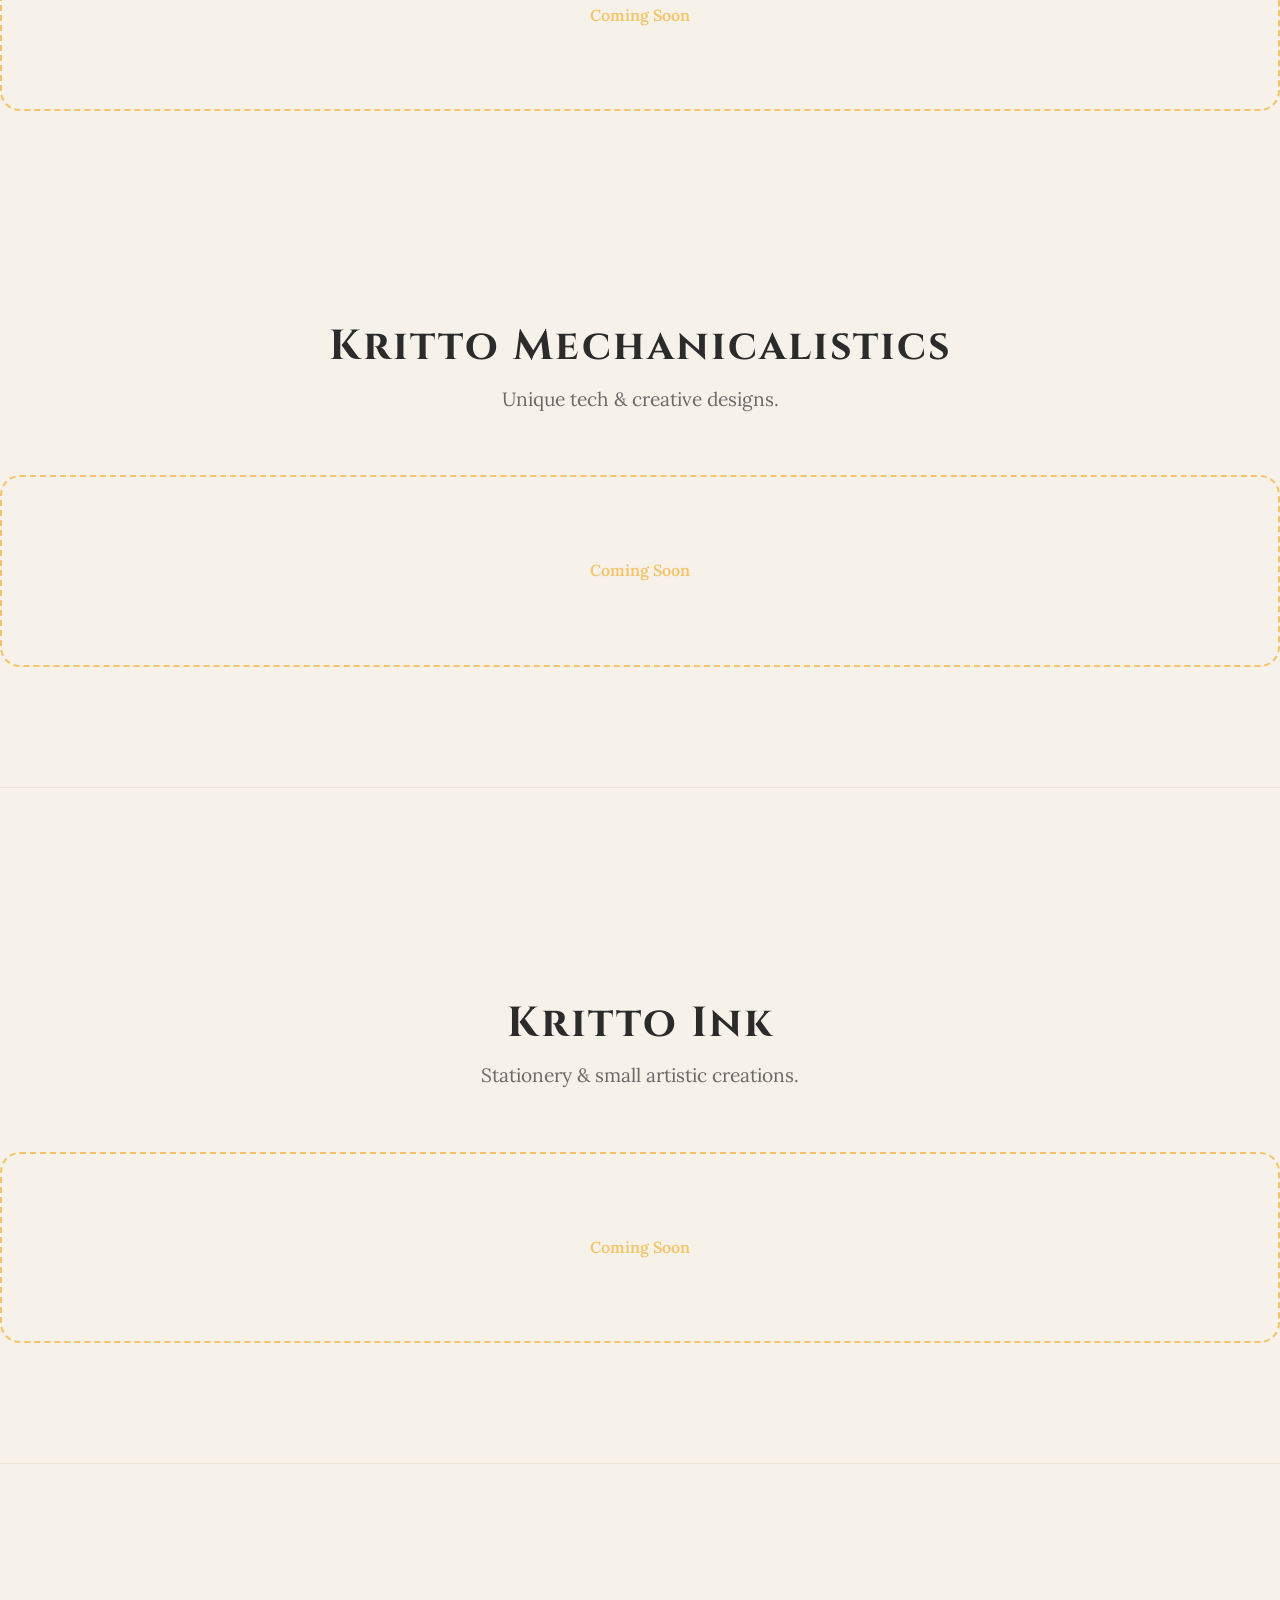
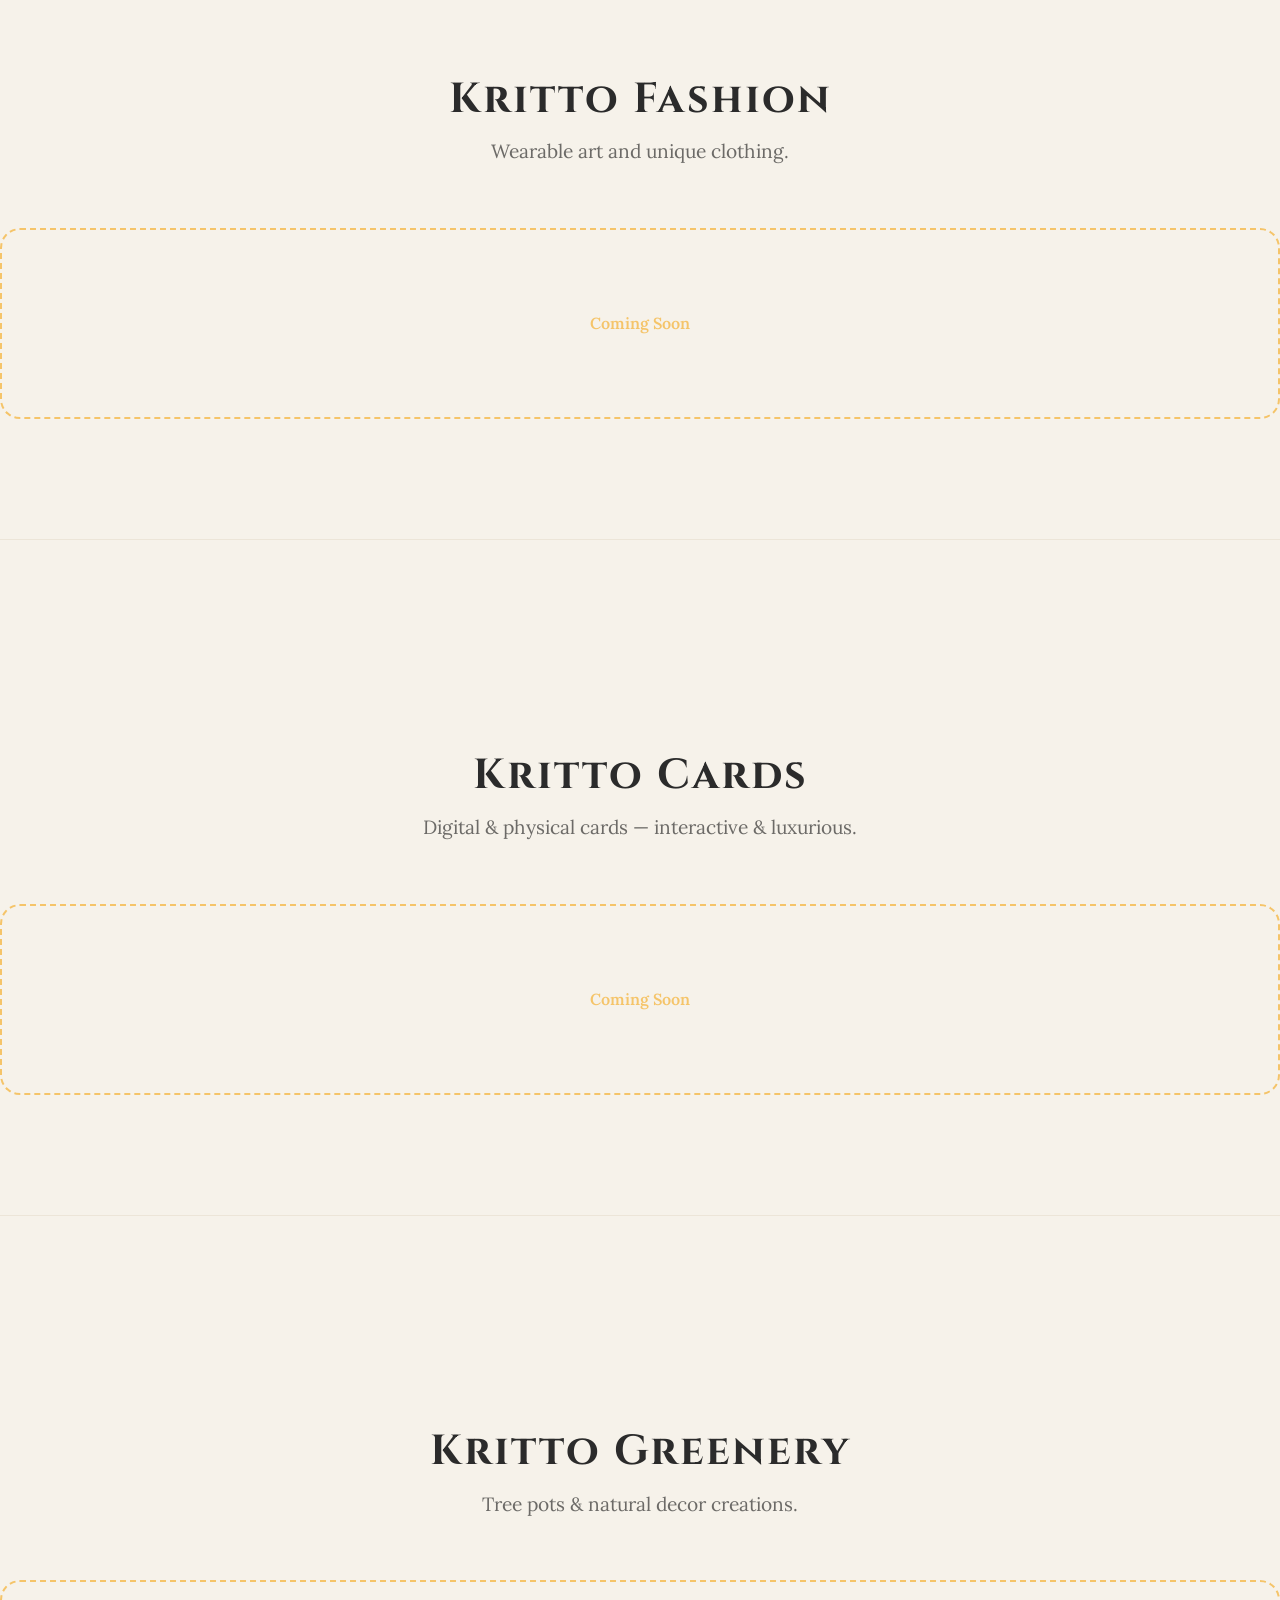
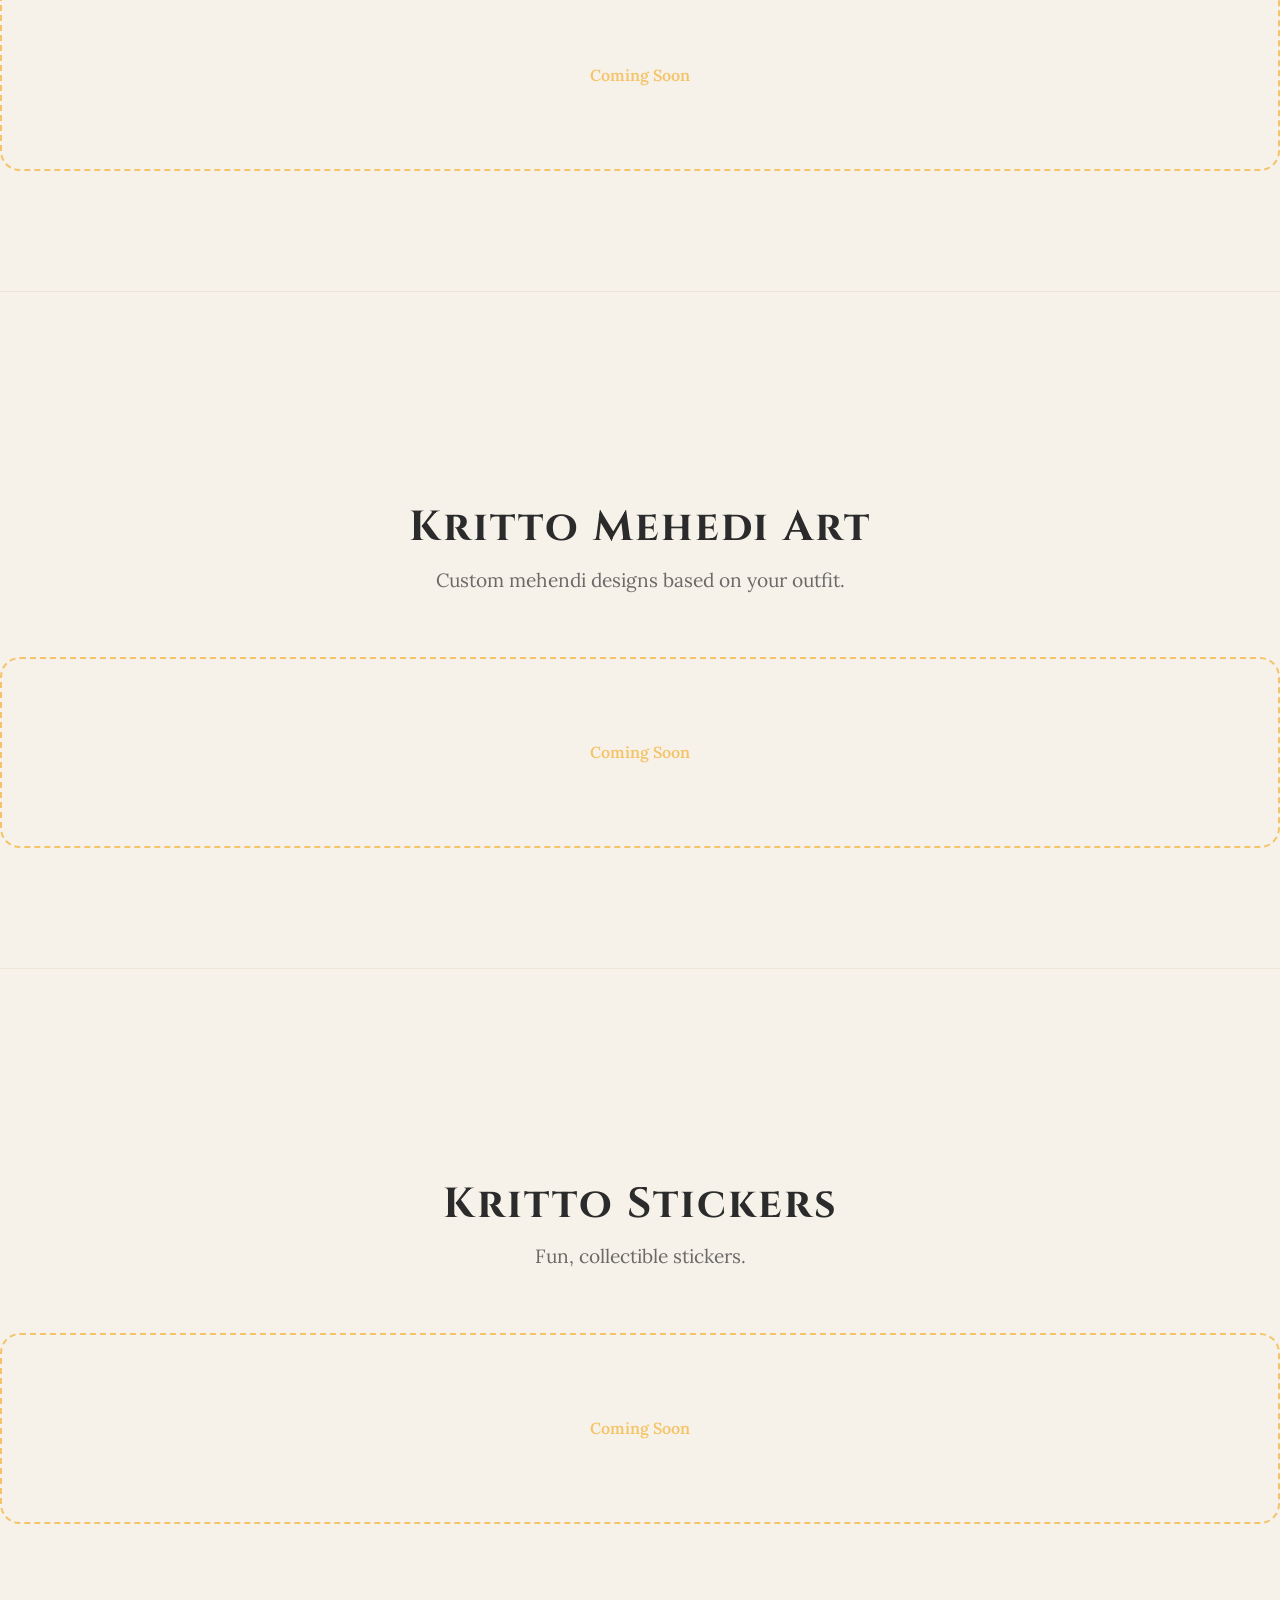
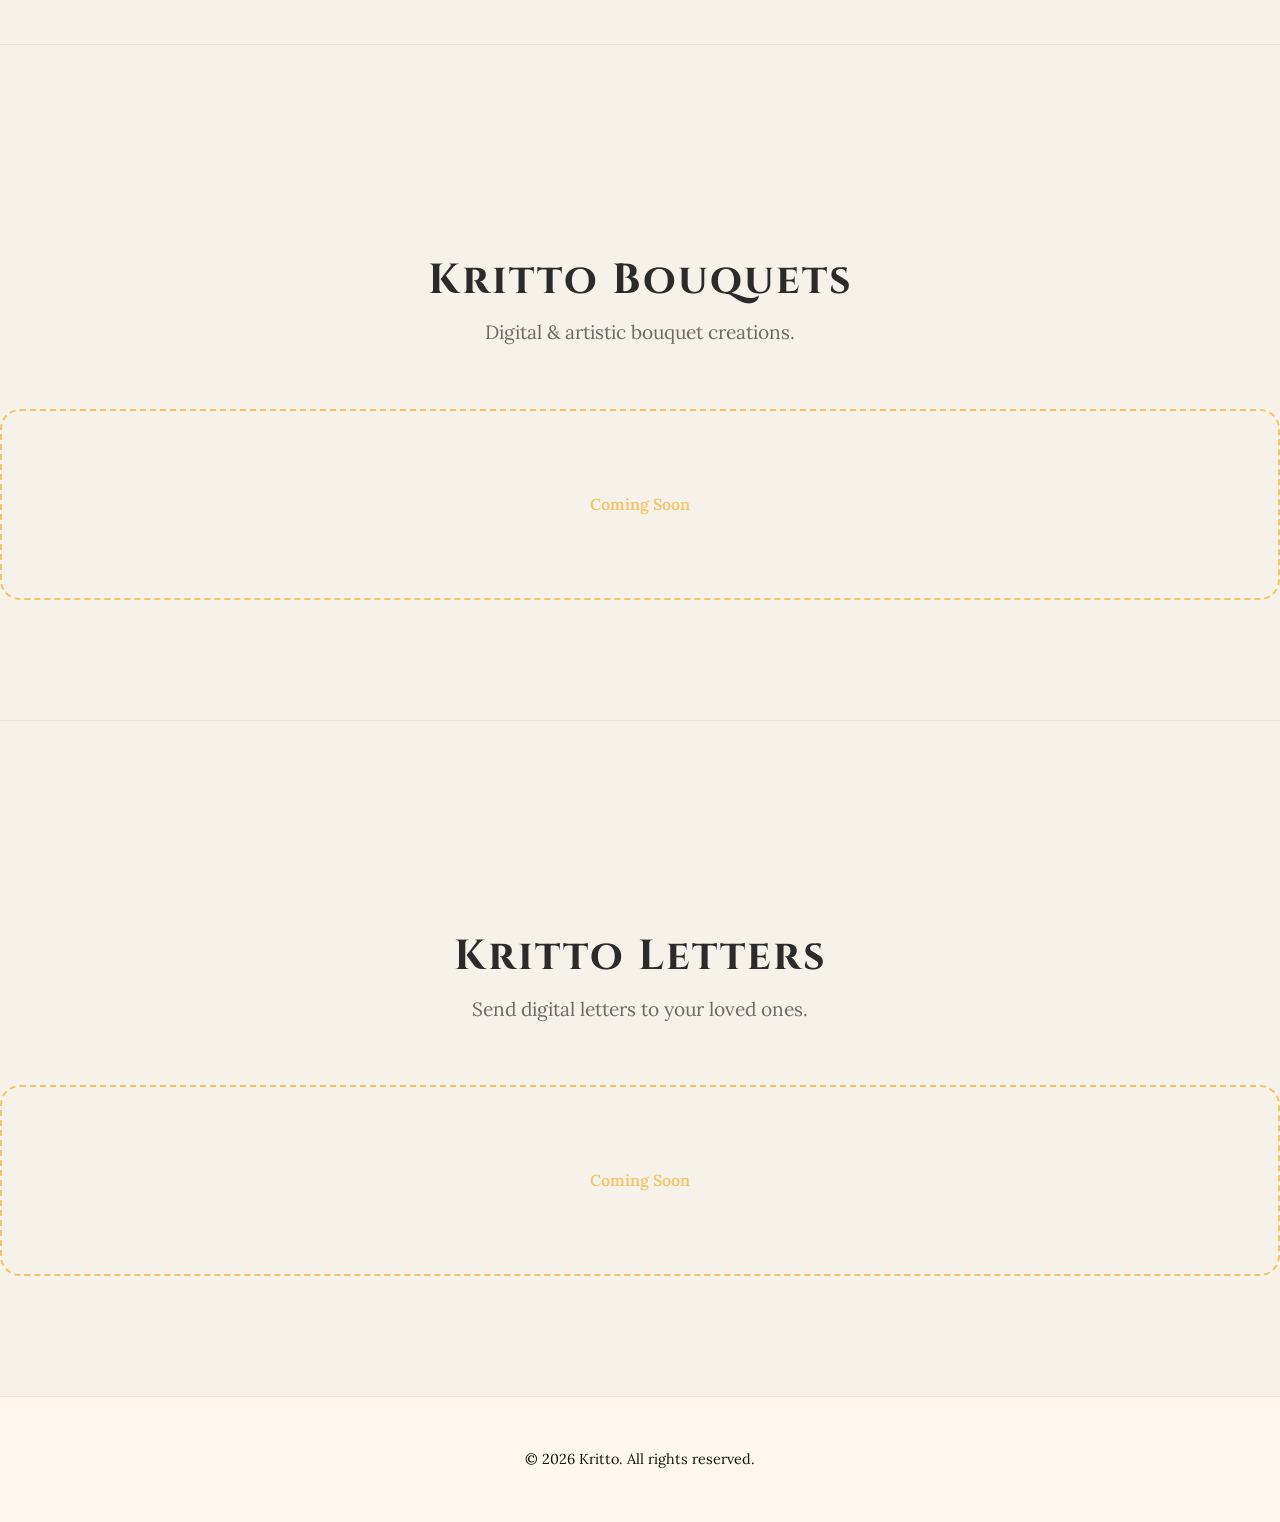
==== commit ebac144d: "Update index.html" ====
--- a/index.html
+++ b/index.html
@@ -33,7 +33,7 @@
   </section>
 
   <!-- VISUALS -->
-  <section id="visuals" class="section">
+  <a href="visuals.html">Kritto Visuals</a>
     <h2>Kritto Visuals</h2>
     <p>Fun, aesthetic designs — scroll to explore.</p>
     <div class="coming-soon">Coming Soon</div>
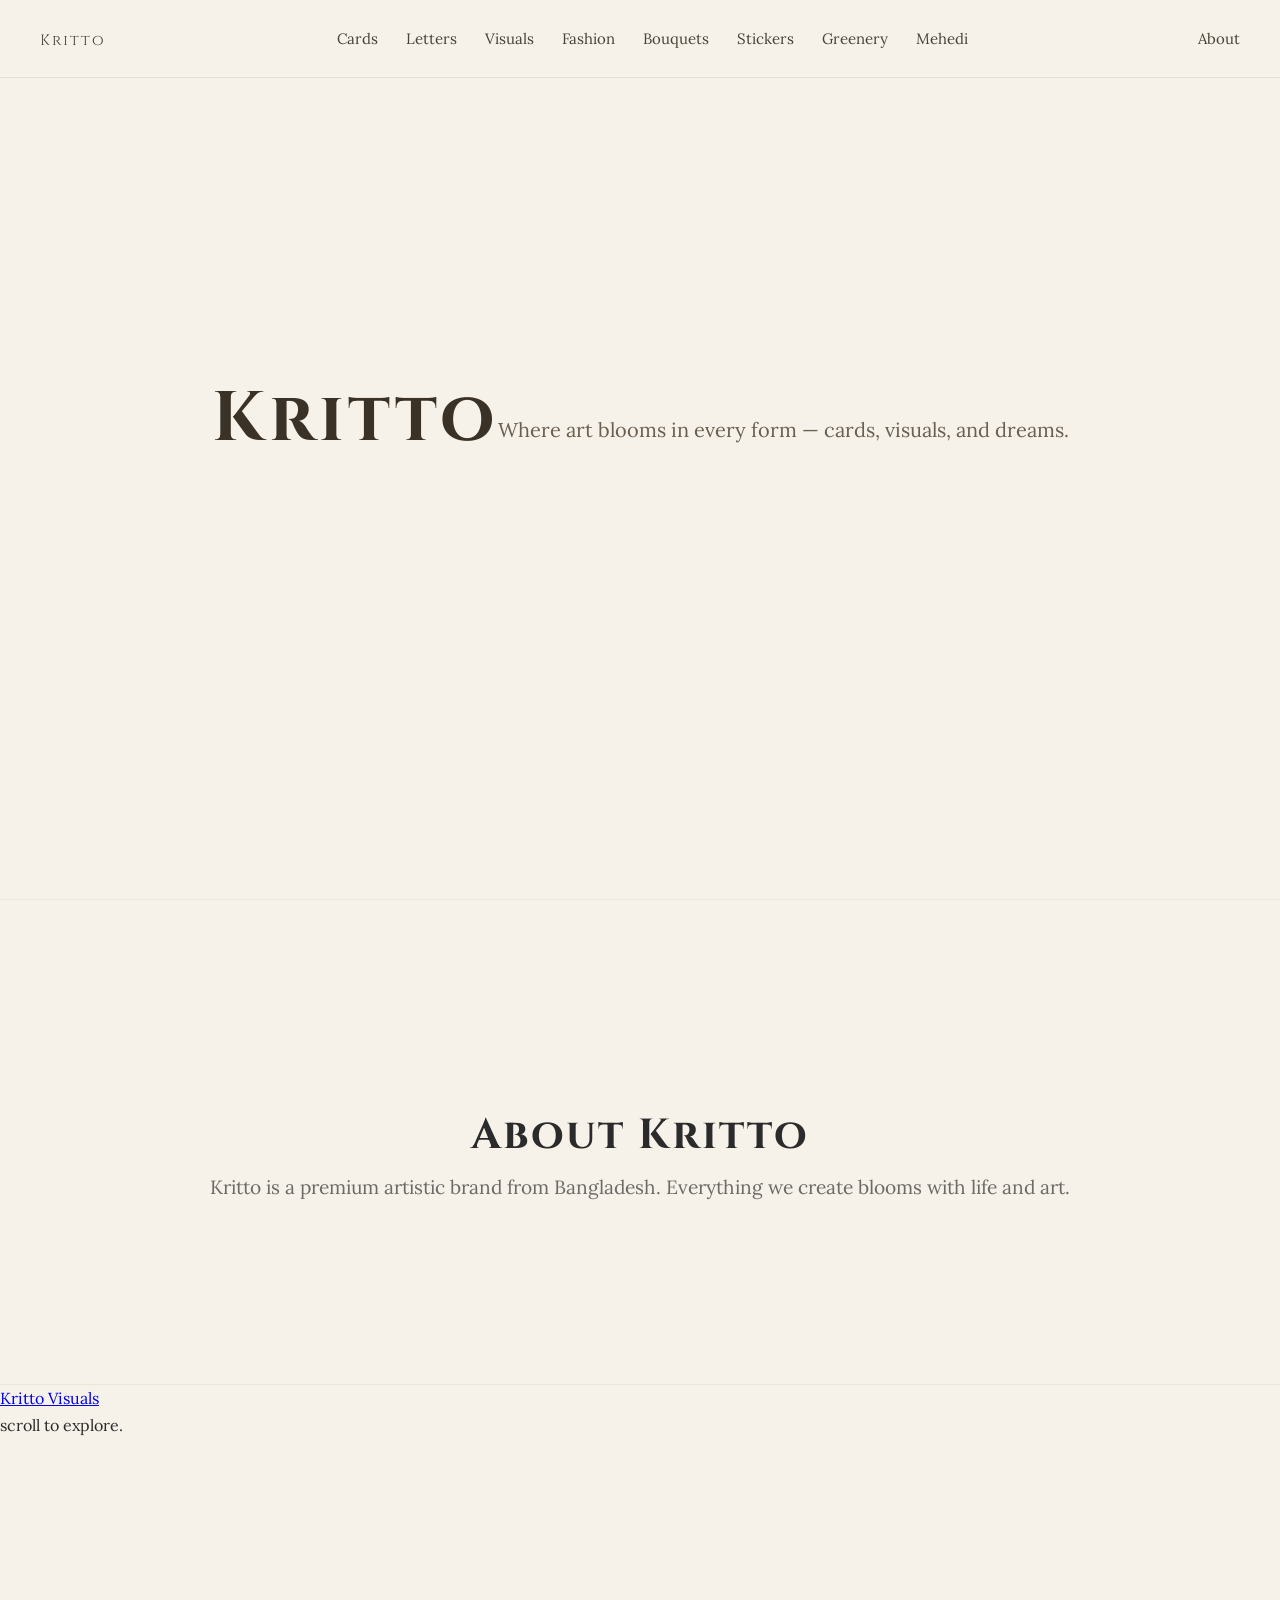
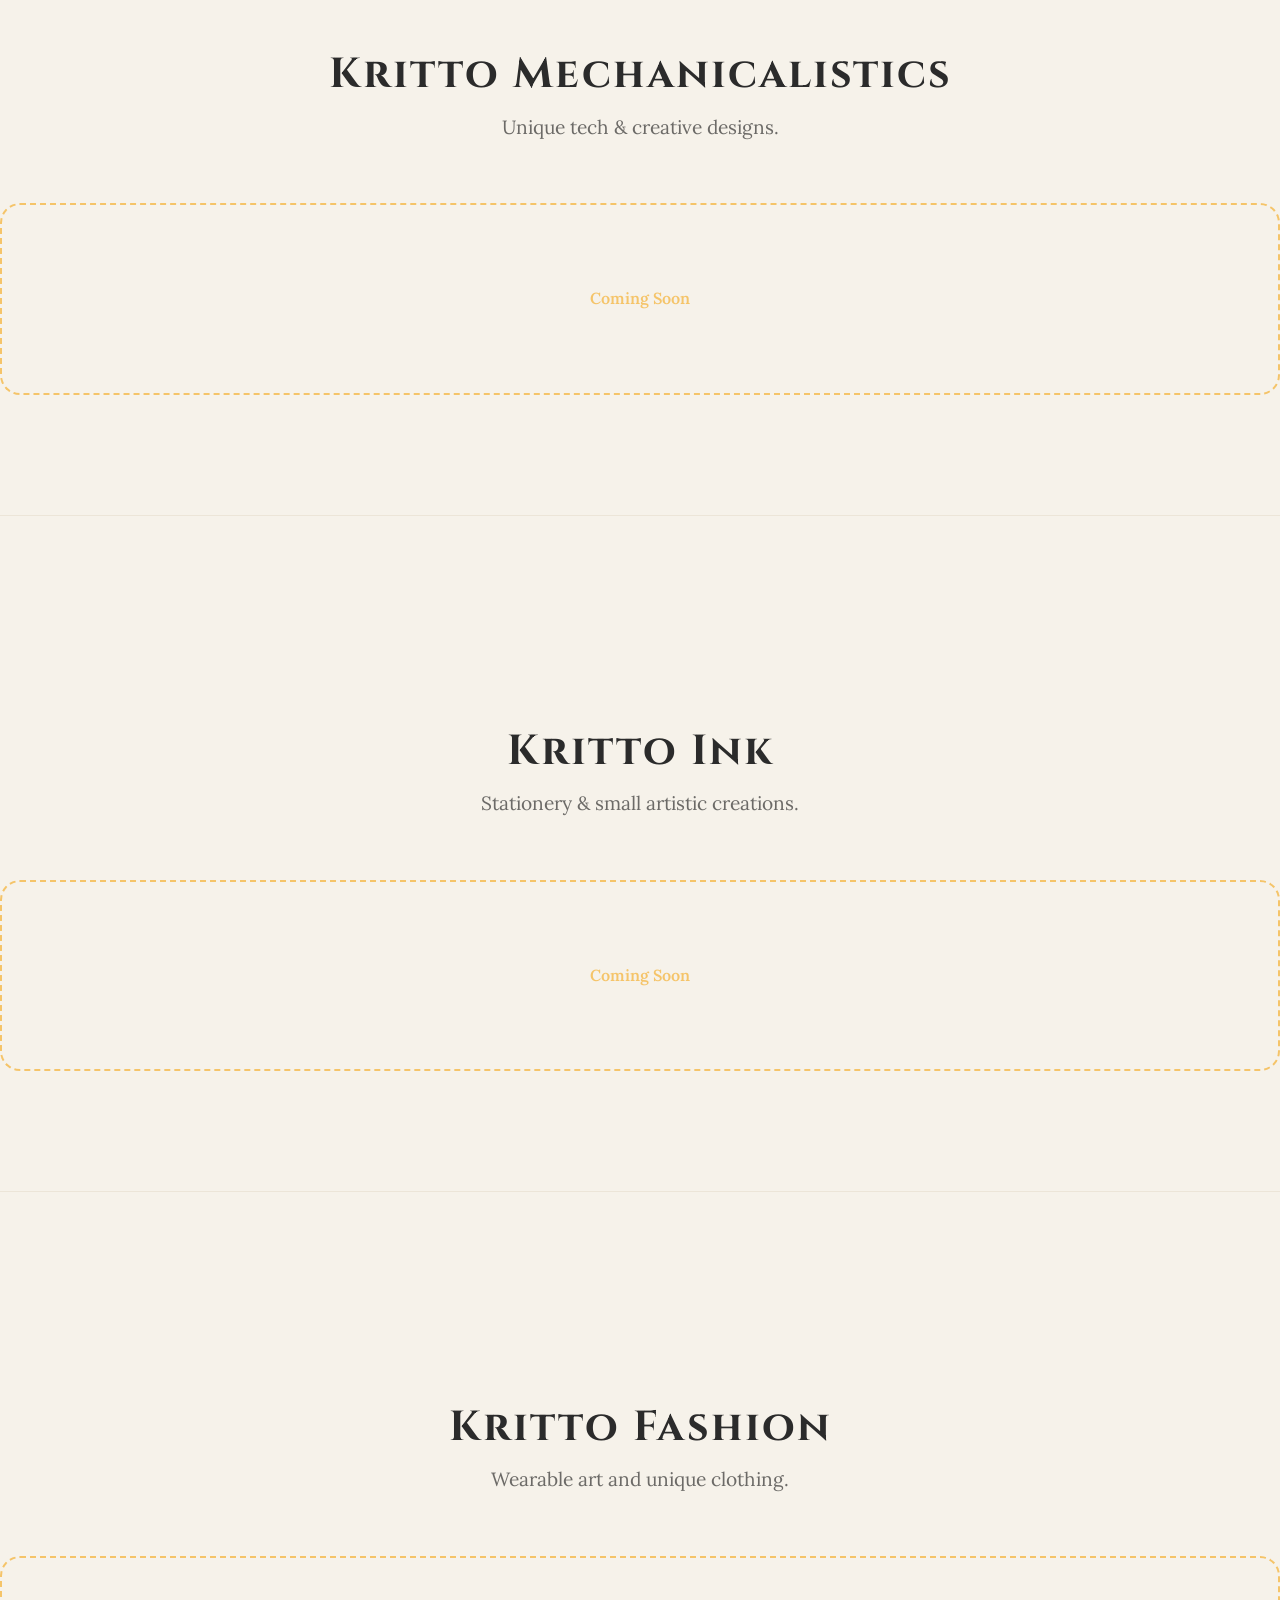
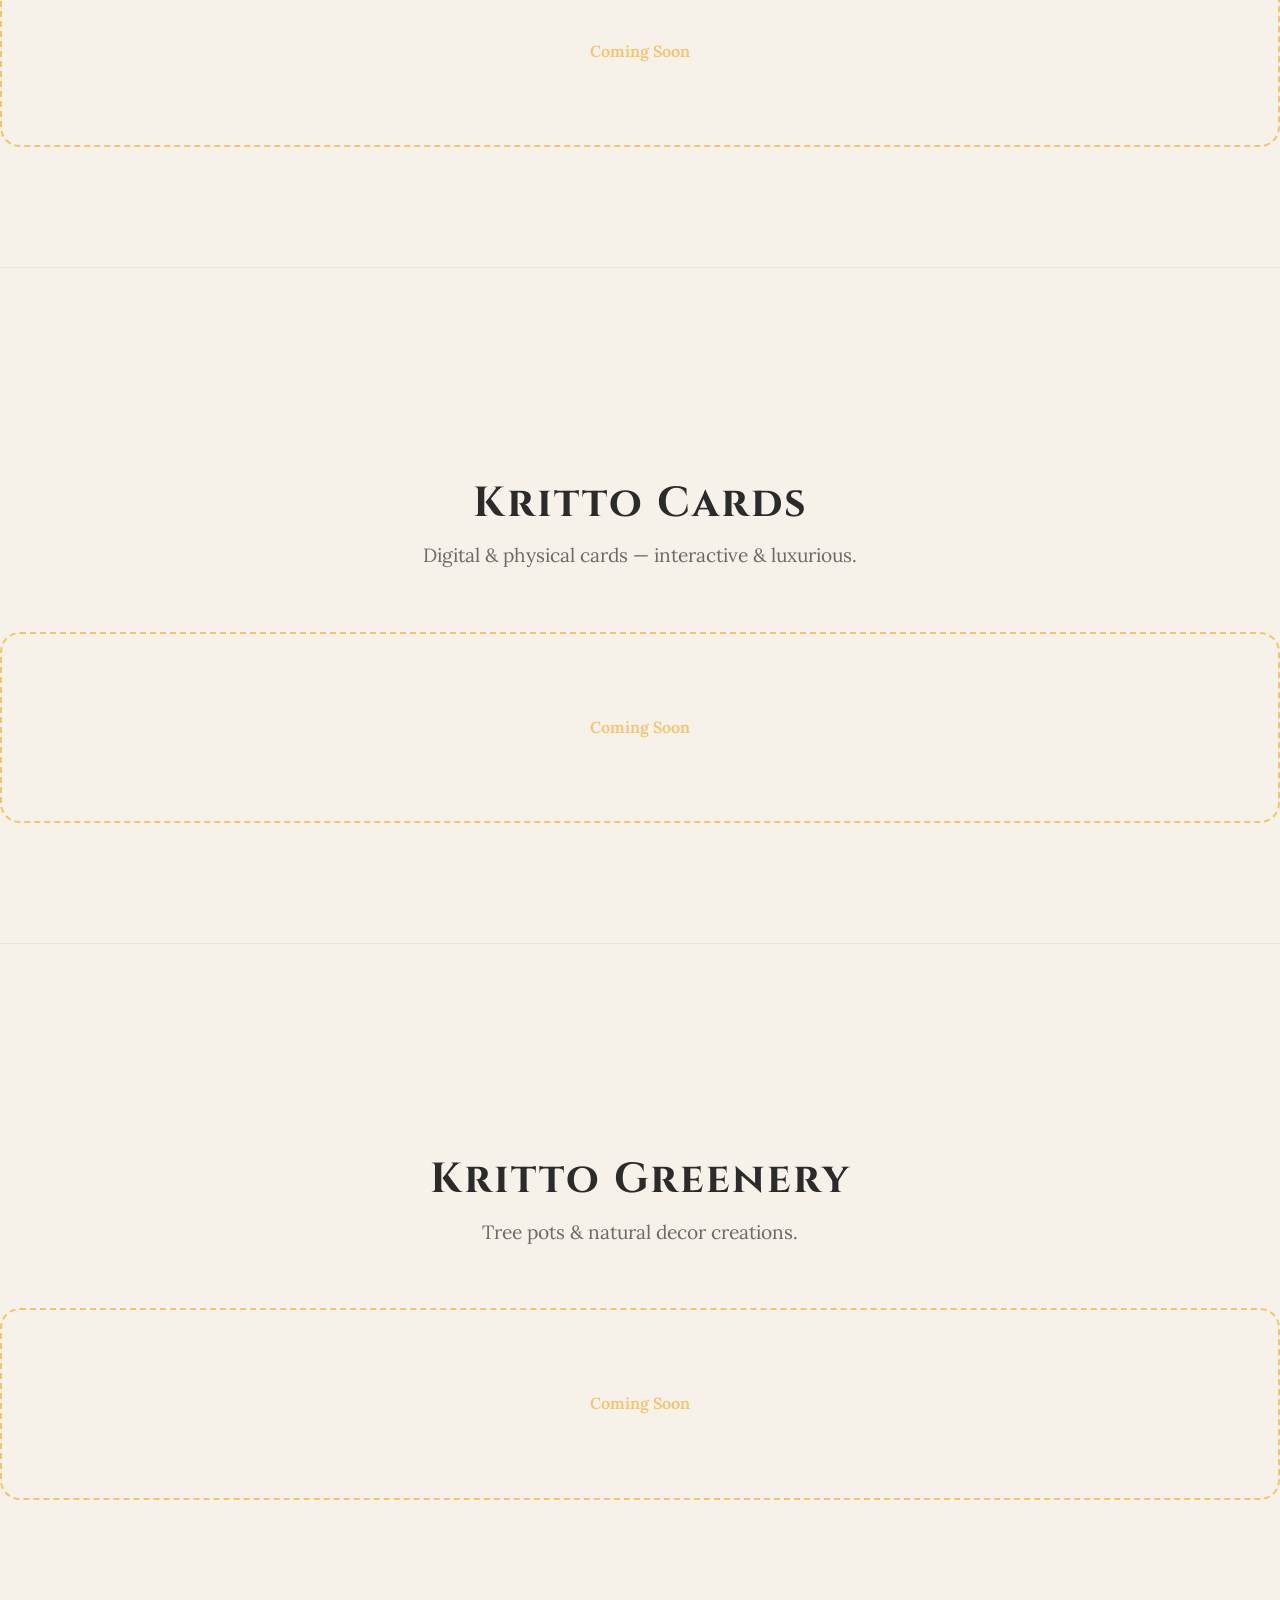
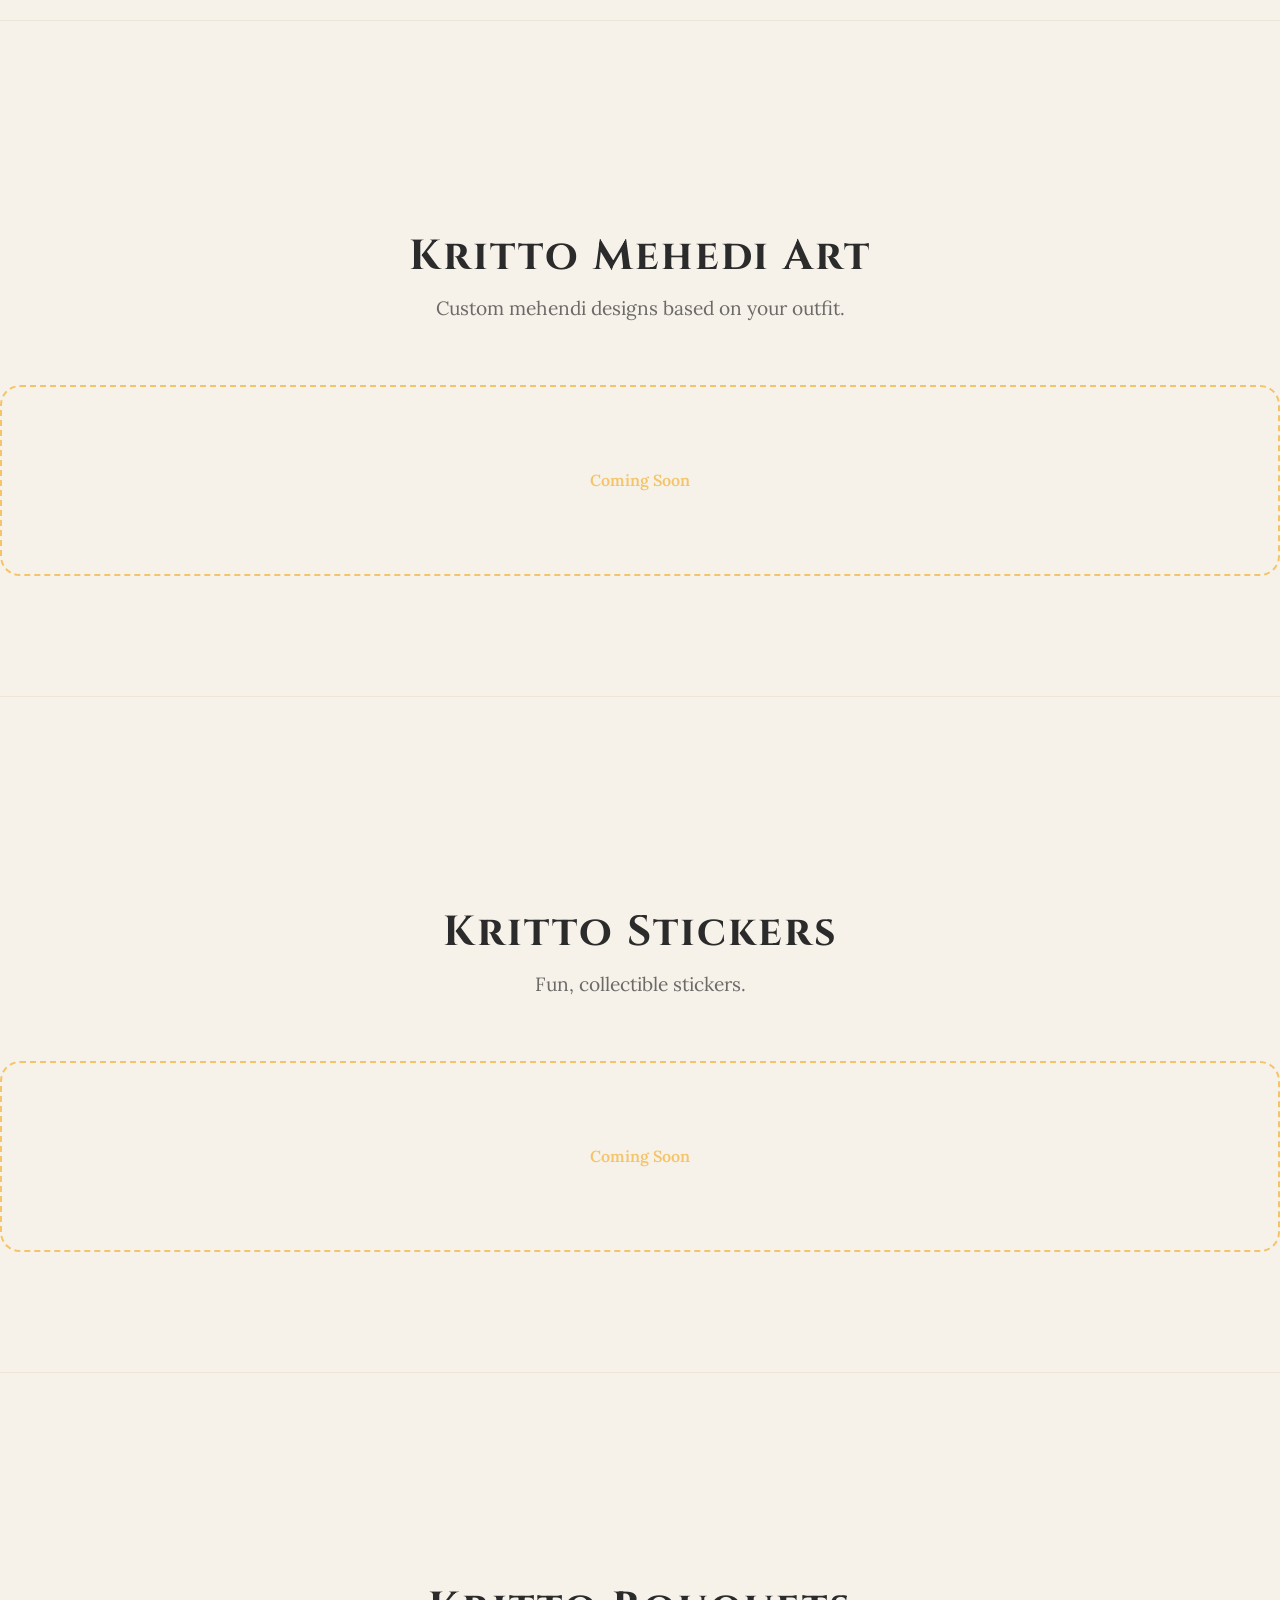
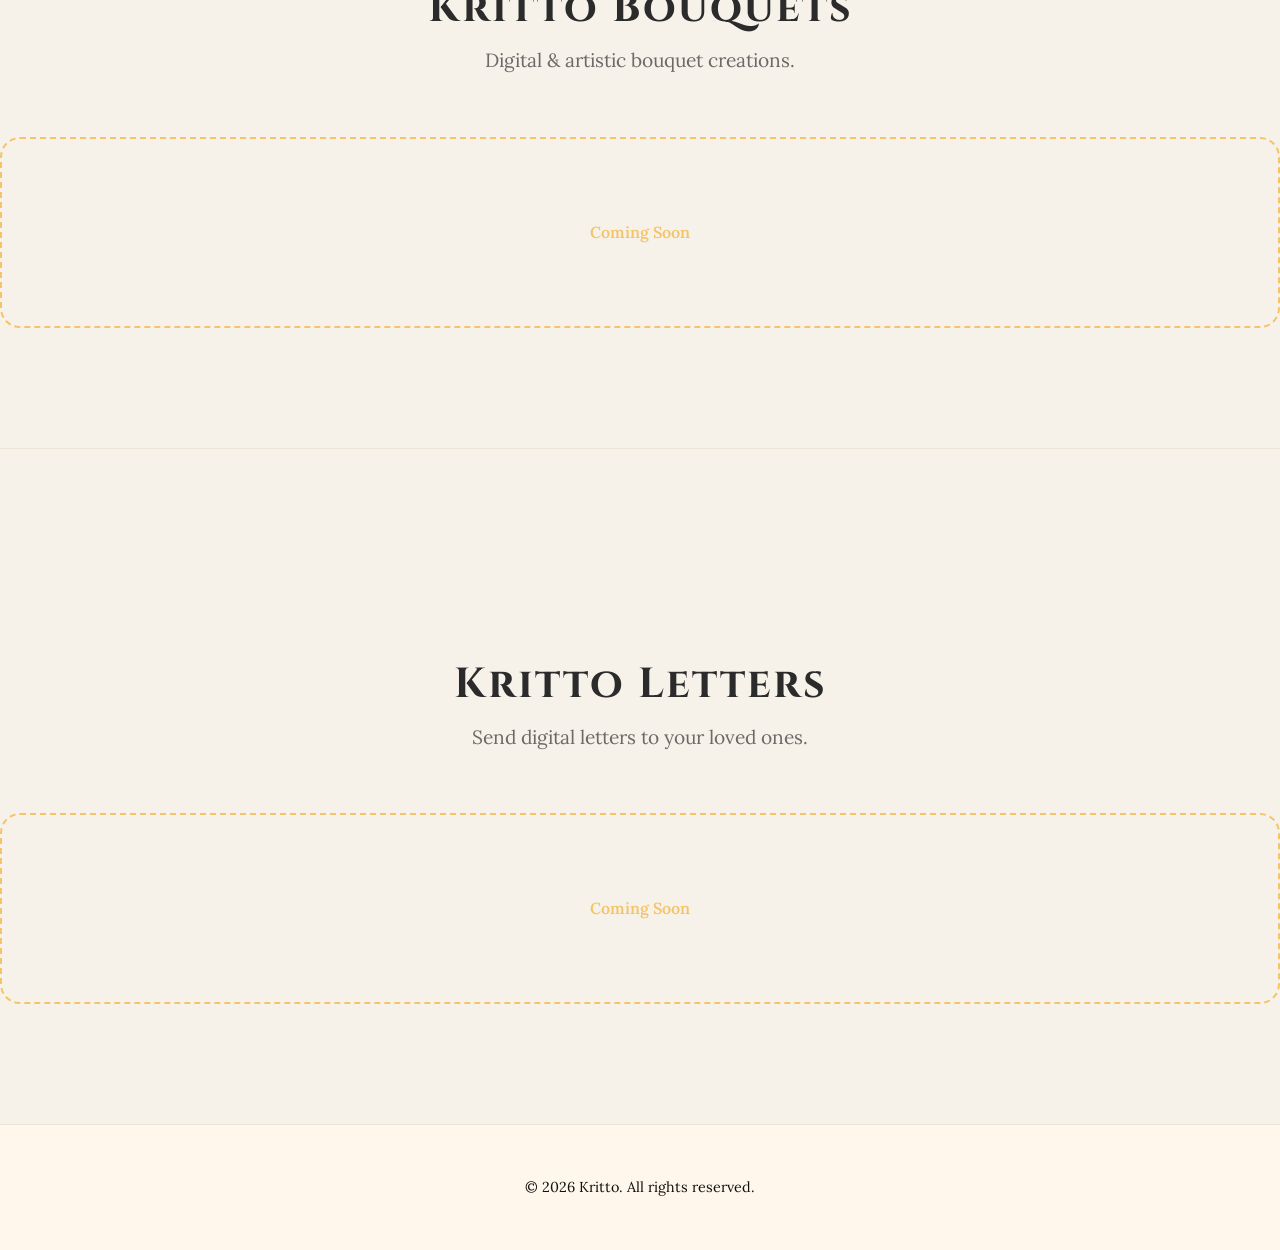
==== commit 48f59e76: "Update index.html" ====
--- a/index.html
+++ b/index.html
@@ -34,10 +34,8 @@
 
   <!-- VISUALS -->
   <a href="visuals.html">Kritto Visuals</a>
-    <h2>Kritto Visuals</h2>
-    <p>Fun, aesthetic designs — scroll to explore.</p>
-    <div class="coming-soon">Coming Soon</div>
-  </section>
+    <p>scroll to explore.</p>
+    
 
   <!-- MECHANICALISTICS -->
   <section id="mechanicalistics" class="section">
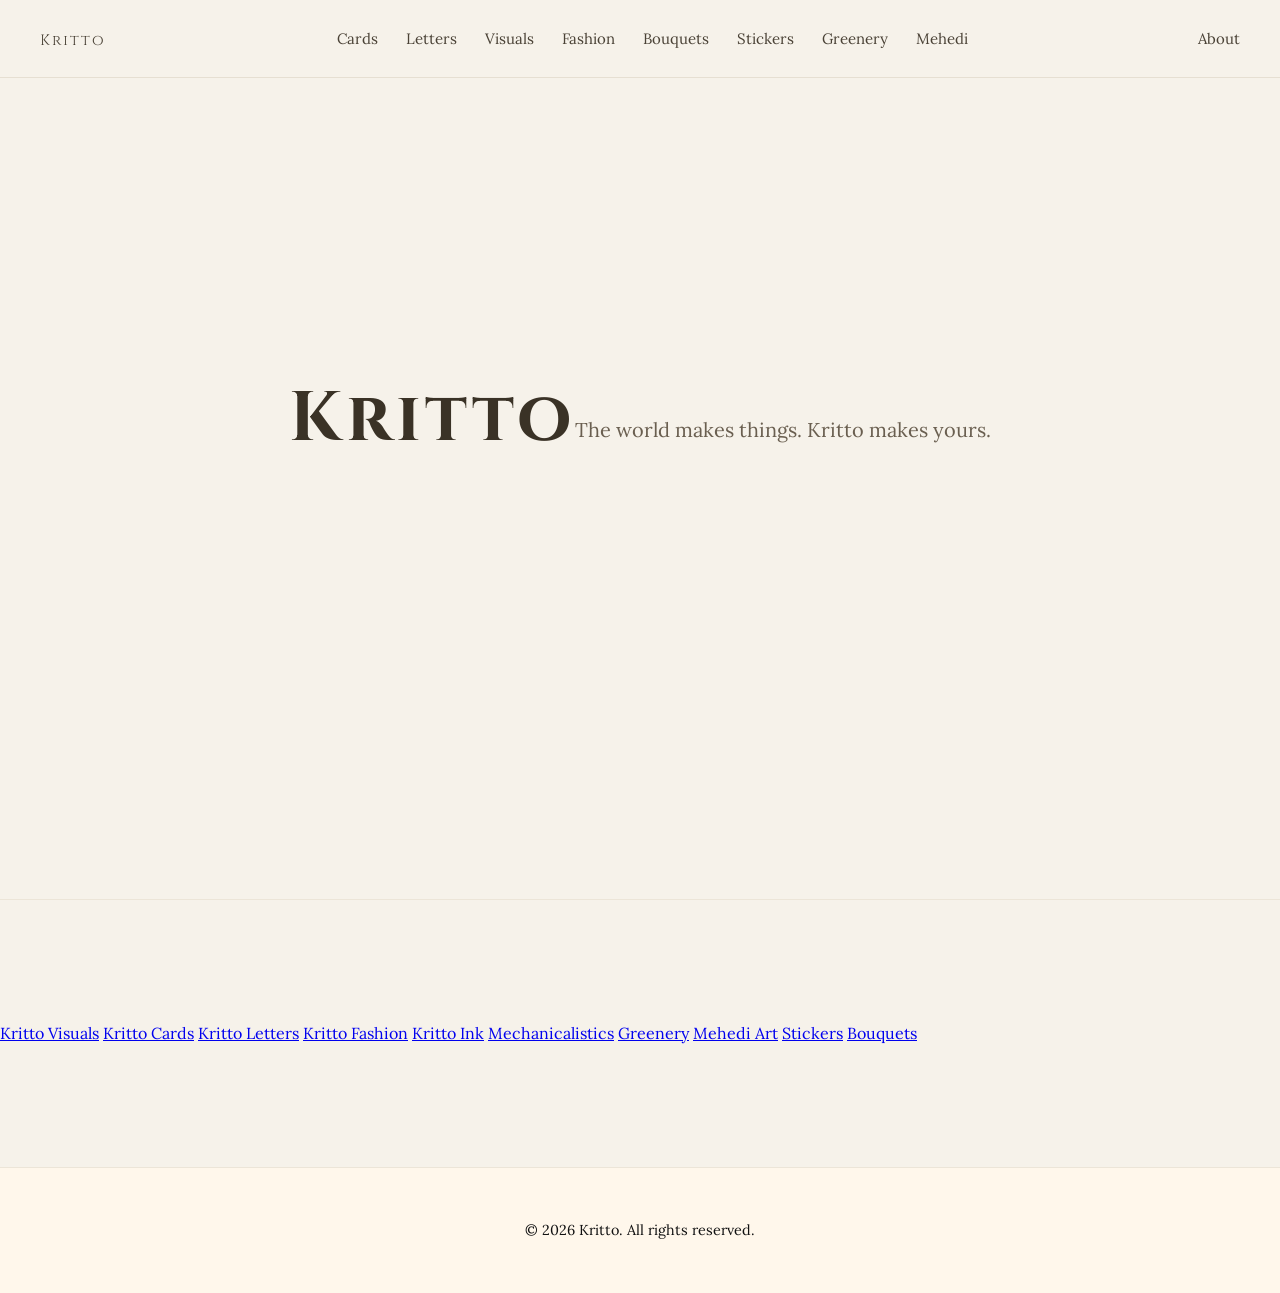
==== commit 27c9bbbd: "Update index.html" ====
--- a/index.html
+++ b/index.html
@@ -15,89 +15,29 @@
   <!-- <link rel="stylesheet" href="visuals.css"> -->
 </head>
 <body>
-
-  <!-- NAVIGATION -->
+  
   <div id="nav-placeholder"></div>
 
   <!-- HERO -->
-  <section id="home" class="hero">
+  <section class="hero">
     <h1>Kritto</h1>
-    <p>Where art blooms in every form — cards, visuals, and dreams.</p>
+    <p class="hero-line">The world makes things. Kritto makes yours.</p>
   </section>
 
-  
-  <!-- ABOUT -->
-  <section id="about" class="section">
-    <h2>About Kritto</h2>
-    <p>Kritto is a premium artistic brand from Bangladesh. Everything we create blooms with life and art.</p>
-  </section>
+  <!-- MAIN SECTIONS -->
+  <section class="main-sections">
 
-  <!-- VISUALS -->
-  <a href="visuals.html">Kritto Visuals</a>
-    <p>scroll to explore.</p>
-    
+    <a href="visuals.html" class="section-link">Kritto Visuals</a>
+    <a href="cards.html" class="section-link">Kritto Cards</a>
+    <a href="letters.html" class="section-link">Kritto Letters</a>
+    <a href="fashion.html" class="section-link">Kritto Fashion</a>
+    <a href="ink.html" class="section-link">Kritto Ink</a>
+    <a href="mechanicalistics.html" class="section-link">Mechanicalistics</a>
+    <a href="greenery.html" class="section-link">Greenery</a>
+    <a href="mehedi.html" class="section-link">Mehedi Art</a>
+    <a href="stickers.html" class="section-link">Stickers</a>
+    <a href="bouquets.html" class="section-link">Bouquets</a>
 
-  <!-- MECHANICALISTICS -->
-  <section id="mechanicalistics" class="section">
-    <h2>Kritto Mechanicalistics</h2>
-    <p>Unique tech & creative designs.</p>
-    <div class="coming-soon">Coming Soon</div>
-  </section>
-
-  <!-- INK -->
-  <section id="ink" class="section">
-    <h2>Kritto Ink</h2>
-    <p>Stationery & small artistic creations.</p>
-    <div class="coming-soon">Coming Soon</div>
-  </section>
-
-  <!-- FASHION -->
-  <section id="fashion" class="section">
-    <h2>Kritto Fashion</h2>
-    <p>Wearable art and unique clothing.</p>
-    <div class="coming-soon">Coming Soon</div>
-  </section>
-
-  <!-- CARDS -->
-  <section id="cards" class="section">
-    <h2>Kritto Cards</h2>
-    <p>Digital & physical cards — interactive & luxurious.</p>
-    <div class="coming-soon">Coming Soon</div>
-  </section>
-
-  <!-- GREENERY -->
-  <section id="greenery" class="section">
-    <h2>Kritto Greenery</h2>
-    <p>Tree pots & natural decor creations.</p>
-    <div class="coming-soon">Coming Soon</div>
-  </section>
-
-  <!-- MEHEDI ART -->
-  <section id="mehedi" class="section">
-    <h2>Kritto Mehedi Art</h2>
-    <p>Custom mehendi designs based on your outfit.</p>
-    <div class="coming-soon">Coming Soon</div>
-  </section>
-
-  <!-- STICKERS -->
-  <section id="stickers" class="section">
-    <h2>Kritto Stickers</h2>
-    <p>Fun, collectible stickers.</p>
-    <div class="coming-soon">Coming Soon</div>
-  </section>
-
-  <!-- BOUQUETS -->
-  <section id="bouquets" class="section">
-    <h2>Kritto Bouquets</h2>
-    <p>Digital & artistic bouquet creations.</p>
-    <div class="coming-soon">Coming Soon</div>
-  </section>
-
-  <!-- LETTERS -->
-  <section id="letters" class="section">
-    <h2>Kritto Letters</h2>
-    <p>Send digital letters to your loved ones.</p>
-    <div class="coming-soon">Coming Soon</div>
   </section>
 
 
--- a/visuals.css
+++ b/visuals.css
@@ -79,6 +79,7 @@
     column-count: 2;
     padding: 0 50px 80px;
   }
+
 }
 
 @media (max-width: 600px) {
@@ -106,3 +107,15 @@
   padding: 50px 20px;
   font-size: 0.9rem;
   }
+
+
+.clickable-heading {
+  text-decoration: none; /* Remove underline */
+  color: #3a3226;        /* Same as your heading color */
+  transition: color 0.3s ease;
+}
+
+.clickable-heading:hover {
+  color: #8a6b3d;        /* Warm hover color */
+  cursor: pointer;
+}
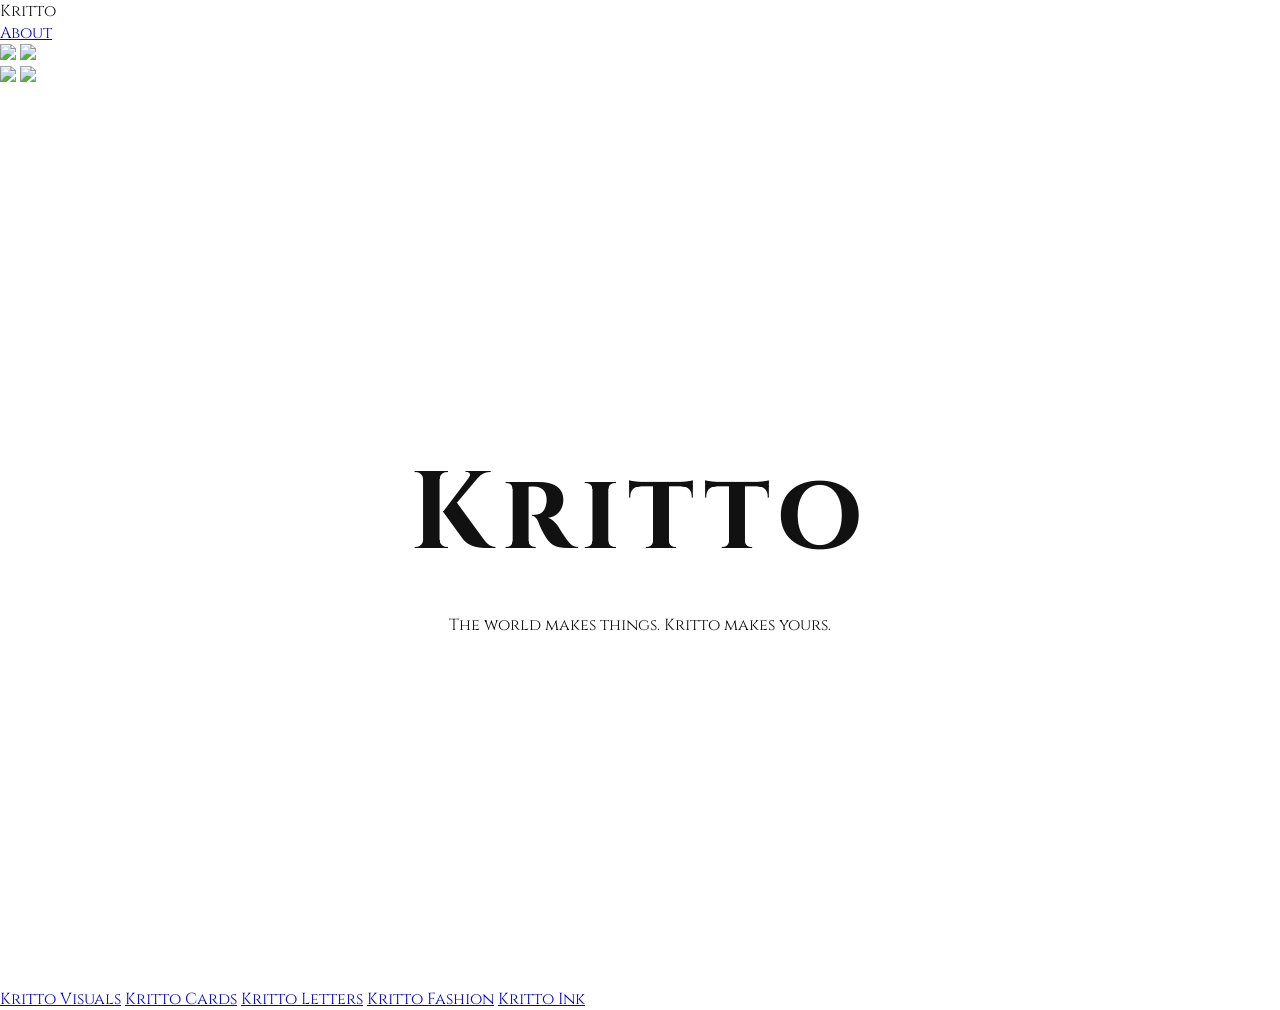
==== commit 9f8768d7: "Update index.html" ====
--- a/index.html
+++ b/index.html
@@ -3,59 +3,50 @@
 <head>
   <meta charset="UTF-8">
   <meta name="viewport" content="width=device-width, initial-scale=1.0">
-  <title>Kritto - Artistic Luxury</title>
+  <title>Kritto</title>
 
-  <!-- Fonts -->
-  <link href="https://fonts.googleapis.com/css2?family=Cinzel:wght@700&family=Lora:wght@400;700&display=swap" rel="stylesheet">
+  <link href="https://fonts.googleapis.com/css2?family=Cinzel:wght@700&family=Lora:wght@400&display=swap" rel="stylesheet">
+  <link rel="stylesheet" href="style.css">
+</head>
 
-  <!-- Main CSS -->
-  <link rel="stylesheet" href="style.css">
+<body>
 
-  <!-- Optional Section-specific CSS -->
-  <!-- <link rel="stylesheet" href="visuals.css"> -->
-</head>
-<body>
-  
-  <div id="nav-placeholder"></div>
+<!-- BACKGROUND IMAGE -->
+<div class="bg-image"></div>
 
-  <!-- HERO -->
-  <section class="hero">
-    <h1>Kritto</h1>
-    <p class="hero-line">The world makes things. Kritto makes yours.</p>
-  </section>
+<!-- NAV -->
+<nav>
+  <div class="logo">Kritto</div>
+  <a href="about.html" class="about-link">About</a>
+</nav>
 
-  <!-- MAIN SECTIONS -->
-  <section class="main-sections">
+<!-- SIDE IMAGES -->
+<div class="side-images left">
+  <img src="images/side1.jpg">
+  <img src="images/side2.jpg">
+</div>
 
-    <a href="visuals.html" class="section-link">Kritto Visuals</a>
-    <a href="cards.html" class="section-link">Kritto Cards</a>
-    <a href="letters.html" class="section-link">Kritto Letters</a>
-    <a href="fashion.html" class="section-link">Kritto Fashion</a>
-    <a href="ink.html" class="section-link">Kritto Ink</a>
-    <a href="mechanicalistics.html" class="section-link">Mechanicalistics</a>
-    <a href="greenery.html" class="section-link">Greenery</a>
-    <a href="mehedi.html" class="section-link">Mehedi Art</a>
-    <a href="stickers.html" class="section-link">Stickers</a>
-    <a href="bouquets.html" class="section-link">Bouquets</a>
+<div class="side-images right">
+  <img src="images/side3.jpg">
+  <img src="images/side4.jpg">
+</div>
 
-  </section>
+<!-- HERO -->
+<section class="hero">
+  <h1>Kritto</h1>
+  <p>The world makes things. Kritto makes yours.</p>
+</section>
 
+<!-- SECTIONS -->
+<section class="sections">
 
-  <!-- FOOTER -->
-  <footer>
-    &copy; 2026 Kritto. All rights reserved.
-  </footer>
+  <a href="visuals.html">Kritto Visuals</a>
+  <a href="cards.html">Kritto Cards</a>
+  <a href="letters.html">Kritto Letters</a>
+  <a href="fashion.html">Kritto Fashion</a>
+  <a href="ink.html">Kritto Ink</a>
 
-  <!-- SCRIPTS -->
-  <script src="script.js"></script>
-  <script>
-    fetch('nav.html')
-      .then(response => response.text())
-      .then(data => {
-        document.getElementById('nav-placeholder').innerHTML = data;
-      })
-      .catch(error => console.error('Error loading nav:', error));
-  </script>
+</section>
 
 </body>
 </html>
--- a/style.css
+++ b/style.css
@@ -1,360 +1,71 @@
-/* =========================
-   GLOBAL RESET
-========================= */
-
-*{
-margin:0;
-padding:0;
-box-sizing:border-box;
+/* RESET */
+* {
+  margin: 0;
+  padding: 0;
+  box-sizing: border-box;
 }
 
-body{
-font-family:'Lora', serif;
-background:#f6f2ea;
-color:#2b2b2b;
-line-height:1.7;
-overflow-x:hidden;
+/* BODY */
+body {
+  font-family: 'Cinzel', serif;
+  background: #ffffff; /* PURE WHITE */
+  color: #111;
 }
 
-h1,h2,h3{
-font-family:'Cinzel', serif;
-font-weight:700;
-letter-spacing:2px;
+/* HERO */
+.hero {
+  height: 100vh;
+  display: flex;
+  flex-direction: column;
+  justify-content: center;
+  align-items: center;
+  gap: 25px;
+  text-align: center;
 }
 
-
-/* =========================
-   CONTAINER
-========================= */
-
-.container{
-max-width:1200px;
-margin:auto;
-padding:0 40px;
+.hero h1 {
+  font-size: 110px;
+  letter-spacing: 8px;
+  color: #111;
 }
 
-/* =========================
-   NAVIGATION
-========================= */
-
-nav{
-position:fixed;
-top:0;
-width:100%;
-background:#f6f2ea;
-border-bottom:1px solid #e6dfd2;
-z-index:1000;
+/* GOLD TEXT LINE */
+.hero-line {
+  font-family: 'Lora', serif;
+  font-size: 30px;
+  color: #c9a24a; /* GOLD */
+  max-width: 700px;
 }
 
-nav .nav-inner{
-display:flex;
-justify-content:space-between;
-align-items:center;
-padding:18px 40px;
+/* MAIN SECTIONS */
+.main-sections {
+  display: flex;
+  flex-direction: column;
+  align-items: center;
+  gap: 60px;
+  padding: 120px 0;
 }
 
-.logo{
-font-family:'Cinzel', serif;
-font-size:24px;
-letter-spacing:2px;
-color:#3a3226;
+/* CLICKABLE LINKS */
+.section-link {
+  font-size: 50px;
+  text-decoration: none;
+  color: #111;
+  transition: all 0.3s ease;
+  letter-spacing: 2px;
 }
 
-nav ul{
-display:flex;
-gap:28px;
-list-style:none;
+/* HOVER EFFECT = GOLD + LUXURY */
+.section-link:hover {
+  color: #c9a24a;
+  transform: scale(1.08);
+  text-shadow: 0 0 20px rgba(201,162,74,0.3);
 }
 
-nav a{
-text-decoration:none;
-color:#4a4236;
-font-size:15px;
-transition:color .3s ease;
+/* FOOTER */
+footer {
+  text-align: center;
+  padding: 40px;
+  font-size: 14px;
+  color: #999;
 }
-
-nav a:hover{
-color:#8a6b3d;
-}
-
-/* =========================
-   HERO
-========================= */
-
-.hero{
-height:100vh;
-display:flex;
-align-items:center;
-justify-content:center;
-text-align:center;
-padding-top:80px;
-}
-
-.hero h1{
-font-family:'Cinzel', serif;
-font-size:70px;
-letter-spacing:4px;
-margin-bottom:20px;
-color:#3a3226;
-}
-
-.hero p{
-font-size:20px;
-color:#6a5f50;
-}
-
-/* =========================
-   SECTIONS
-========================= */
-
-section{
-padding:120px 0;
-border-bottom:1px solid #ece5d8;
-}
-
-.section-title{
-font-family:'Cinzel', serif;
-font-size:36px;
-margin-bottom:25px;
-color:#3a3226;
-text-align:center;
-}
-
-.section-text{
-max-width:600px;
-margin:auto;
-text-align:center;
-color:#6a5f50;
-}
-
-/* =========================
-   CARDS GRID
-========================= */
-
-.cards-container{
-margin-top:60px;
-display:grid;
-grid-template-columns:repeat(auto-fit,minmax(240px,1fr));
-gap:30px;
-}
-
-.card{
-background:#ffffff;
-padding:40px;
-border-radius:10px;
-border:1px solid #ece5d8;
-text-align:center;
-transition:transform .35s ease, box-shadow .35s ease;
-}
-
-.card:hover{
-transform:translateY(-6px);
-box-shadow:0 10px 30px rgba(0,0,0,0.08);
-}
-
-.card-title{
-font-family:'Cinzel', serif;
-font-size:20px;
-margin-bottom:10px;
-}
-
-/* =========================
-   COMING SOON BOX
-========================= */
-
-.coming-soon{
-margin-top:40px;
-padding:50px;
-border:1px dashed #c9b79b;
-text-align:center;
-border-radius:8px;
-color:#7a6b56;
-}
-
-/* =========================
-   FOOTER
-========================= */
-
-footer{
-padding:40px 0;
-text-align:center;
-font-size:14px;
-color:#7a6b56;
-background:#f0eadf;
-}
-
-/* =========================
-   RESPONSIVE
-========================= */
-
-@media(max-width:768px){
-
-.hero h1{
-font-size:46px;
-}
-
-nav ul{
-display:none;
-}
-
-.container{
-padding:0 20px;
-}
-
-}section p {
-  text-align:center;
-  font-size:1.2rem;
-  color:#111;
-}
-
-/* =========================
-   CARDS
-========================= */
-.cards-container {
-  display:flex;
-  flex-wrap:wrap;
-  justify-content:center;
-  gap:30px;
-  max-width:100%;
-}
-
-.card {
-  width:250px;
-  height:350px;
-  background:linear-gradient(145deg,#fff7eb,#f5c469);
-  border-radius:25px;
-  box-shadow:0 25px 45px rgba(0,0,0,0.1),0 10px 15px rgba(245,196,105,0.3);
-  display:flex;
-  justify-content:center;
-  align-items:center;
-  font-size:1.5rem;
-  font-weight:700;
-  color:#111;
-  transition:all 0.5s ease;
-  cursor:pointer;
-}
-
-.card:hover {
-  transform:translateY(-15px) rotateX(5deg) rotateY(5deg);
-  box-shadow:0 35px 60px rgba(0,0,0,0.15),0 15px 25px rgba(245,196,105,0.4);
-}
-
-/* =========================
-   COMING SOON
-========================= */
-.coming-soon {
-  text-align:center;
-  padding:80px 20px;
-  border:2px dashed #f5c469;
-  border-radius:20px;
-  font-weight:600;
-  color:#f5c469;
-  animation:pulse 2s infinite;
-}
-
-@keyframes pulse {
-  0%,100%{ transform:scale(1); opacity:0.85; }
-  50%{ transform:scale(1.05); opacity:1; }
-}
-
-/* =========================
-   FOOTER
-========================= */
-footer {
-  padding:50px 20px;
-  text-align:center;
-  color:#111;
-  font-size:0.9rem;
-  background:#fff7eb;
-}
-
-/* =========================
-   RESPONSIVE
-========================= */
-@media(max-width:1024px){
-  nav{padding:15px 30px;}
-  .hero h1{font-size:3rem;}
-  .hero p{font-size:1.3rem;}
-}
-
-@media(max-width:768px){
-  nav ul{gap:15px; flex-wrap:wrap;}
-  .hero h1{font-size:2.2rem;}
-  .hero p{font-size:1rem;}
-  .cards-container{gap:20px;}
-  .card{width:200px;height:280px;font-size:1.2rem;}
-}
-
-./* ===== VISUALS PAGE (MUSEUM STYLE) ===== */
-
-body {
-  background: #0b0b0c;
-  color: #e8e6e3;
-}
-
-/* SECTION TITLE */
-.section h2 {
-  font-family: 'Cinzel', serif;
-  font-size: 42px;
-  letter-spacing: 2px;
-  text-align: center;
-  margin-top: 80px;
-}
-
-.section p {
-  text-align: center;
-  opacity: 0.6;
-  margin-bottom: 60px;
-}
-
-/* GALLERY LAYOUT */
-.visuals-gallery {
-  column-count: 3;
-  column-gap: 40px;
-  padding: 0 80px 100px;
-}
-
-/* IMAGE BLOCK */
-.visuals-gallery img {
-  width: 100%;
-  margin-bottom: 40px;
-  border-radius: 14px;
-  break-inside: avoid;
-  cursor: pointer;
-
-  transition: transform 0.6s ease, filter 0.6s ease, box-shadow 0.6s ease;
-}
-
-/* HOVER = FOCUS EFFECT */
-.visuals-gallery img:hover {
-  transform: scale(1.03);
-  filter: brightness(1.1);
-  box-shadow: 0 20px 60px rgba(0,0,0,0.8);
-}
-
-/* BACKGROUND FADE EFFECT */
-.visuals-gallery:hover img {
-  filter: brightness(0.5);
-}
-
-.visuals-gallery img:hover {
-  filter: brightness(1.1);
-}
-
-/* RESPONSIVE */
-@media (max-width: 900px) {
-  .visuals-gallery {
-    column-count: 2;
-    padding: 0 30px;
-  }
-}
-
-@media (max-width: 500px) {
-  .visuals-gallery {
-    column-count: 1;
-  }
-}
-
-.visuals-gallery img:active {
-  transform: scale(1.08);
-}
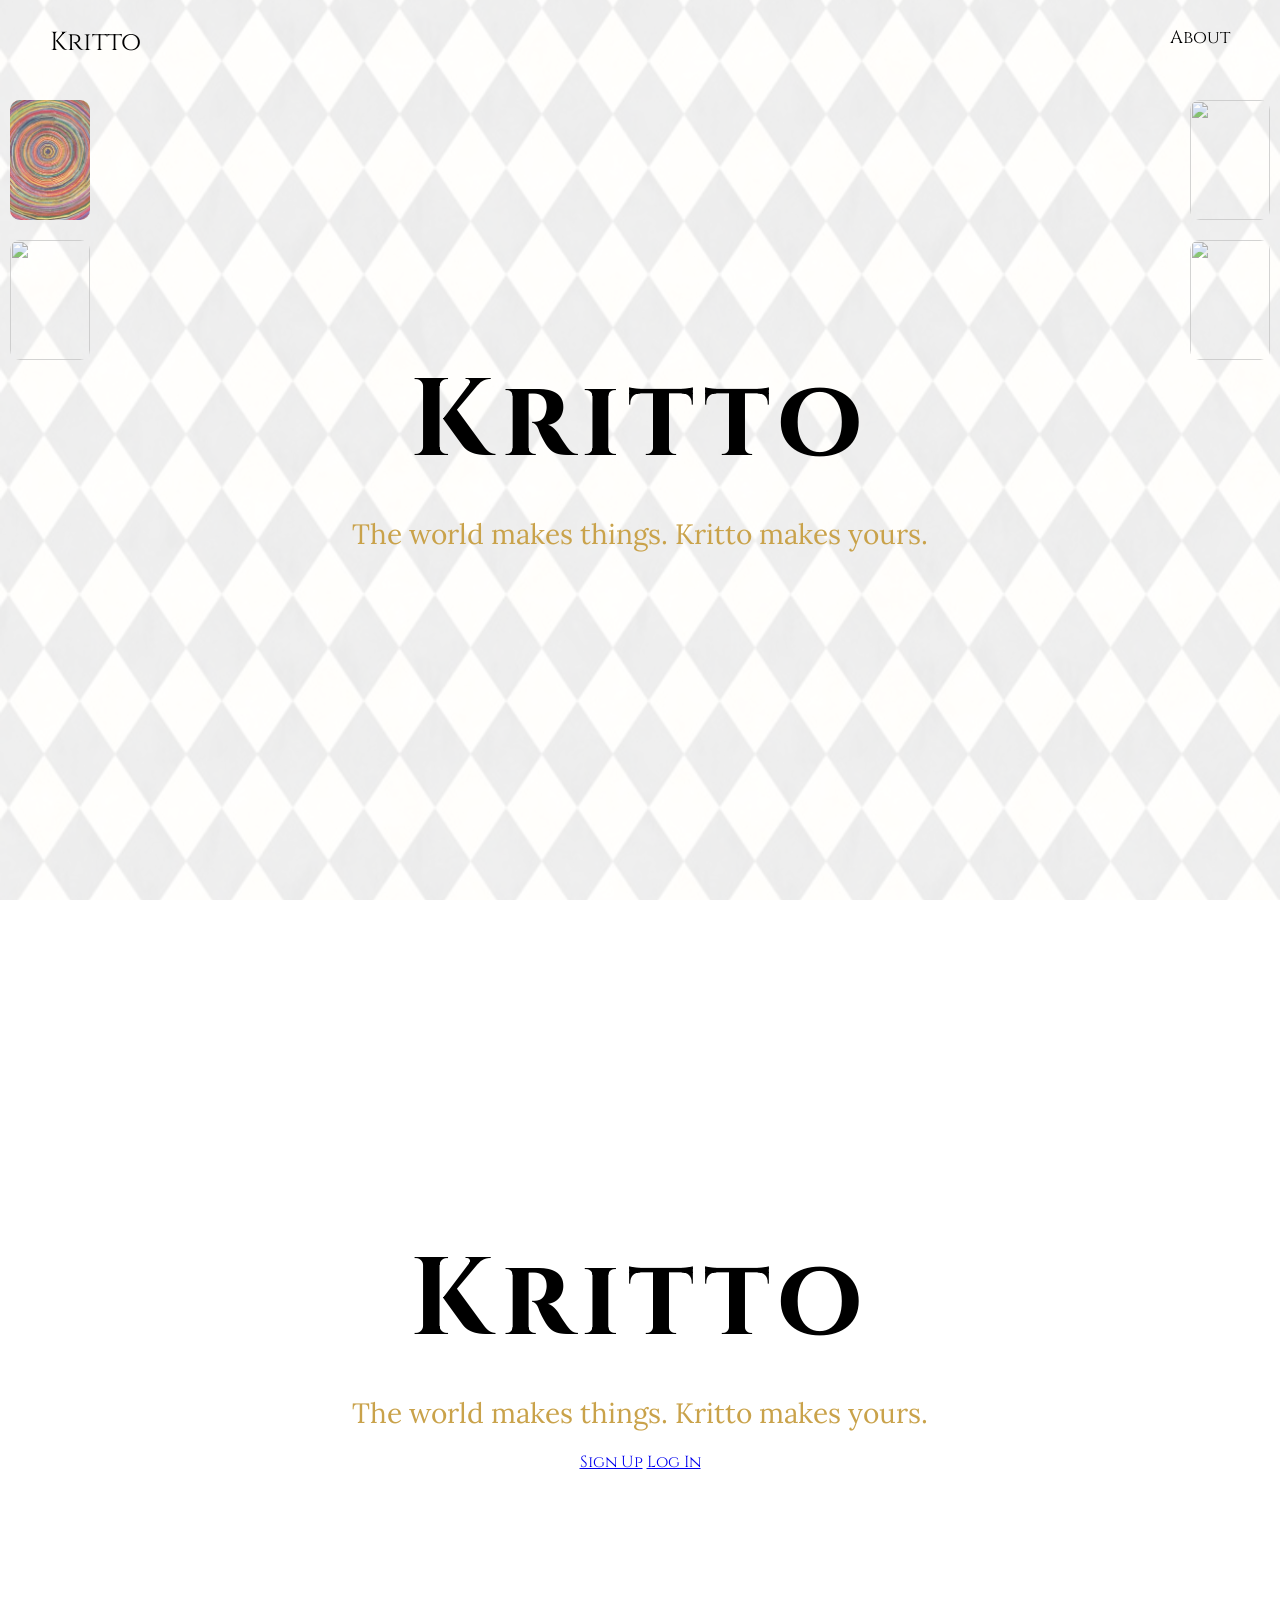
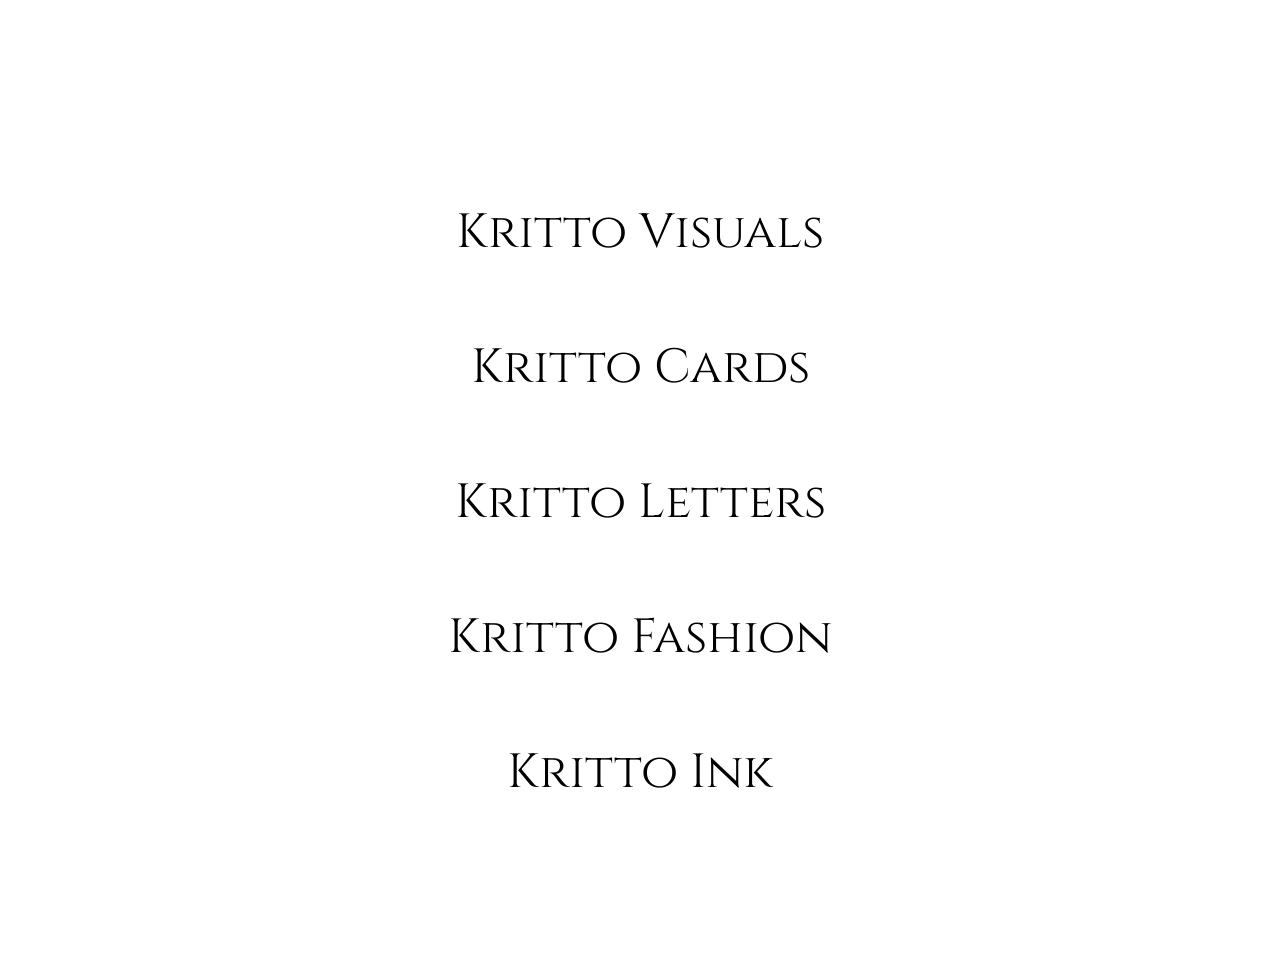
==== commit 26c9fda8: "Update index.html" ====
--- a/index.html
+++ b/index.html
@@ -37,6 +37,17 @@
   <p>The world makes things. Kritto makes yours.</p>
 </section>
 
+  <section class="hero">
+  <h1>Kritto</h1>
+  <p class="hero-line">The world makes things. Kritto makes yours.</p>
+  
+  <!-- Sign up / Log in buttons -->
+  <div class="auth-buttons">
+    <a href="signup.html" class="btn">Sign Up</a>
+    <a href="login.html" class="btn">Log In</a>
+  </div>
+  </section>
+  
 <!-- SECTIONS -->
 <section class="sections">
 
--- a/style.css
+++ b/style.css
@@ -8,8 +8,40 @@
 /* BODY */
 body {
   font-family: 'Cinzel', serif;
-  background: #ffffff; /* PURE WHITE */
-  color: #111;
+  background: white;
+  color: black;
+  overflow-x: hidden;
+}
+
+/* BACKGROUND IMAGE */
+.bg-image {
+  position: fixed;
+  width: 100%;
+  height: 100%;
+  background: url("images/bg.jpg") center/cover no-repeat;
+  opacity: 0.08; /* VERY SOFT */
+  z-index: -1;
+}
+
+/* NAV */
+nav {
+  position: fixed;
+  top: 0;
+  width: 100%;
+  padding: 25px 50px;
+  display: flex;
+  justify-content: space-between;
+  background: transparent;
+}
+
+.logo {
+  font-size: 26px;
+}
+
+.about-link {
+  text-decoration: none;
+  color: black;
+  font-size: 18px;
 }
 
 /* HERO */
@@ -19,53 +51,77 @@
   flex-direction: column;
   justify-content: center;
   align-items: center;
-  gap: 25px;
-  text-align: center;
+  gap: 20px;
 }
 
 .hero h1 {
   font-size: 110px;
   letter-spacing: 8px;
-  color: #111;
 }
 
-/* GOLD TEXT LINE */
-.hero-line {
+.hero p {
   font-family: 'Lora', serif;
-  font-size: 30px;
+  font-size: 28px;
   color: #c9a24a; /* GOLD */
-  max-width: 700px;
 }
 
-/* MAIN SECTIONS */
-.main-sections {
+/* SECTIONS */
+.sections {
   display: flex;
   flex-direction: column;
   align-items: center;
-  gap: 60px;
-  padding: 120px 0;
+  gap: 70px;
+  padding-bottom: 150px;
 }
 
-/* CLICKABLE LINKS */
-.section-link {
-  font-size: 50px;
+.sections a {
   text-decoration: none;
-  color: #111;
-  transition: all 0.3s ease;
-  letter-spacing: 2px;
+  font-size: 48px;
+  color: black;
+  transition: 0.3s;
 }
 
-/* HOVER EFFECT = GOLD + LUXURY */
-.section-link:hover {
+.sections a:hover {
   color: #c9a24a;
-  transform: scale(1.08);
-  text-shadow: 0 0 20px rgba(201,162,74,0.3);
+  transform: scale(1.05);
 }
 
-/* FOOTER */
-footer {
-  text-align: center;
-  padding: 40px;
-  font-size: 14px;
-  color: #999;
+/* SIDE IMAGES */
+.side-images {
+  position: fixed;
+  top: 100px;
+  display: flex;
+  flex-direction: column;
+  gap: 20px;
 }
+
+.side-images img {
+  width: 80px;
+  height: 120px;
+  object-fit: cover;
+  border-radius: 10px;
+  opacity: 0.7;
+}
+
+.left {
+  left: 10px;
+}
+
+.right {
+  right: 10px;
+}
+
+/* RESPONSIVE */
+@media(max-width: 900px) {
+  .side-images {
+    display: none;
+  }
+
+  .hero h1 {
+    font-size: 60px;
+  }
+
+  .sections a {
+    font-size: 32px;
+  }
+}
